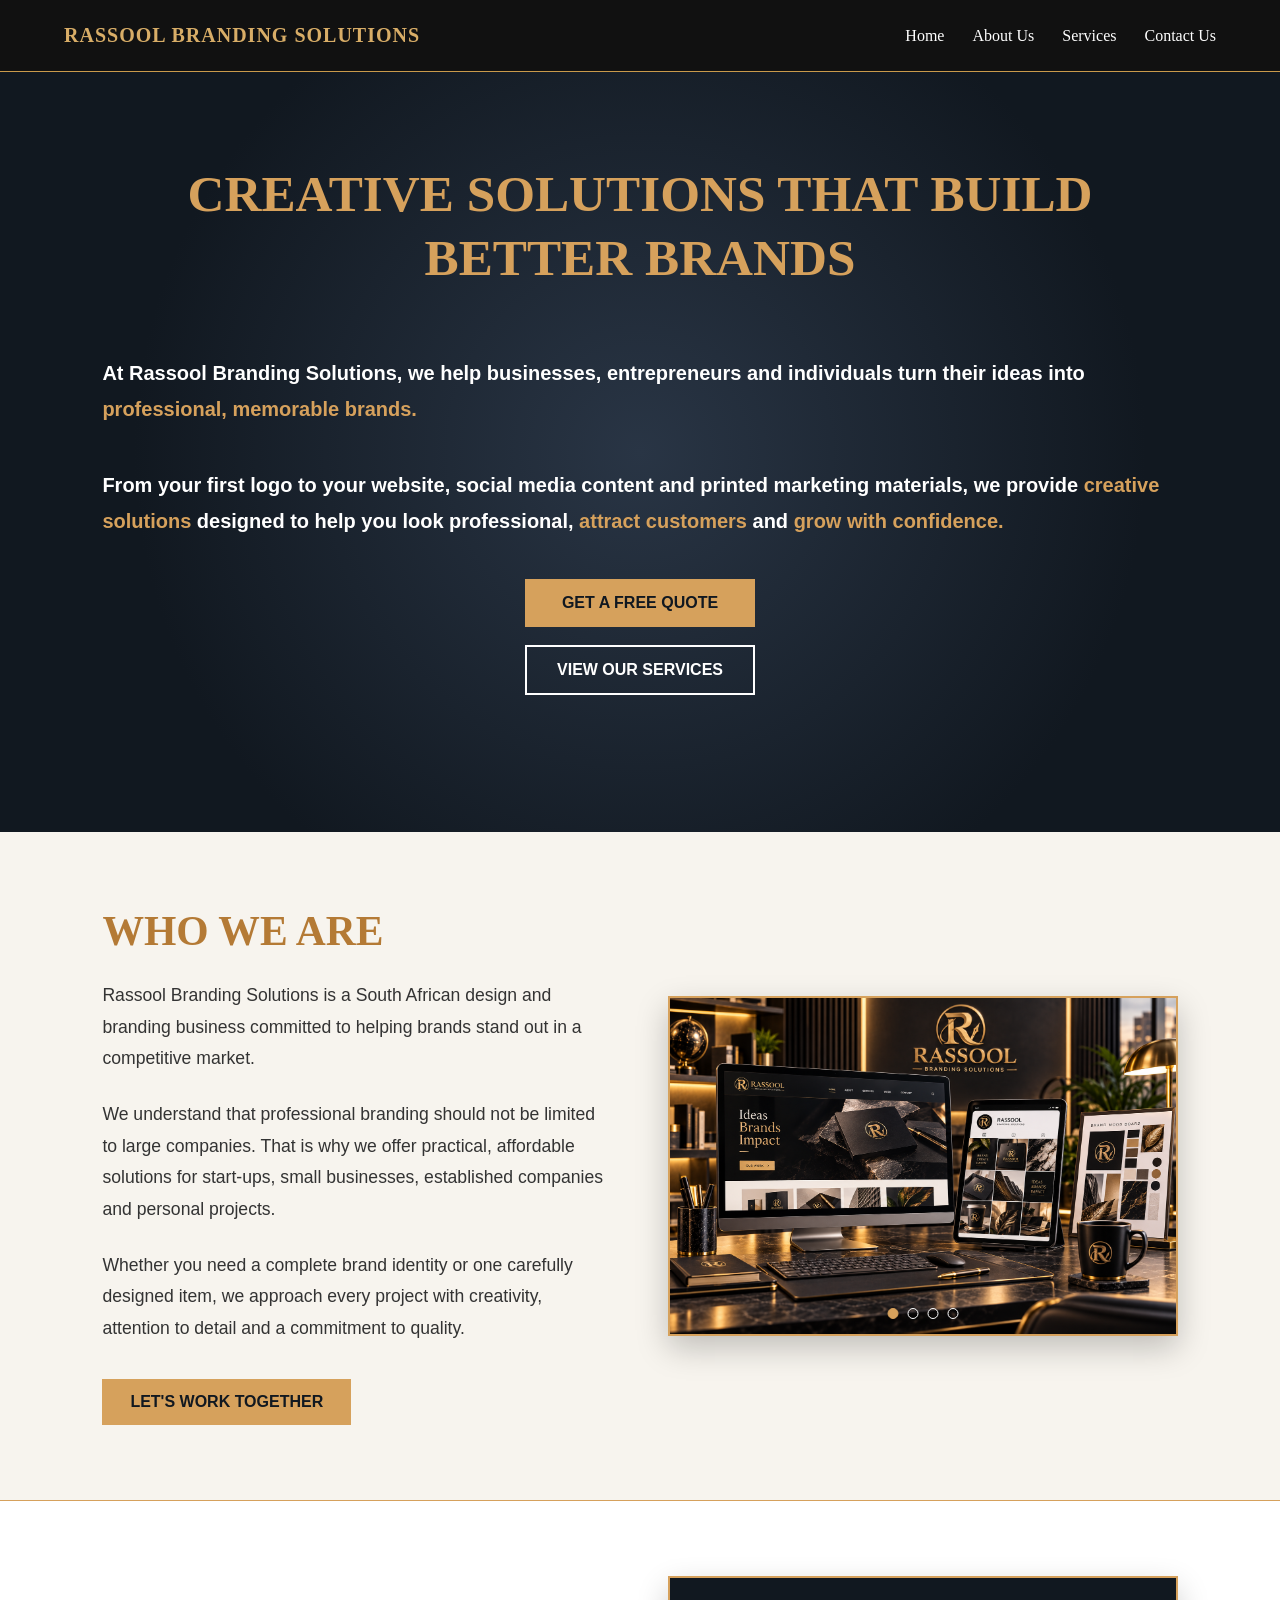
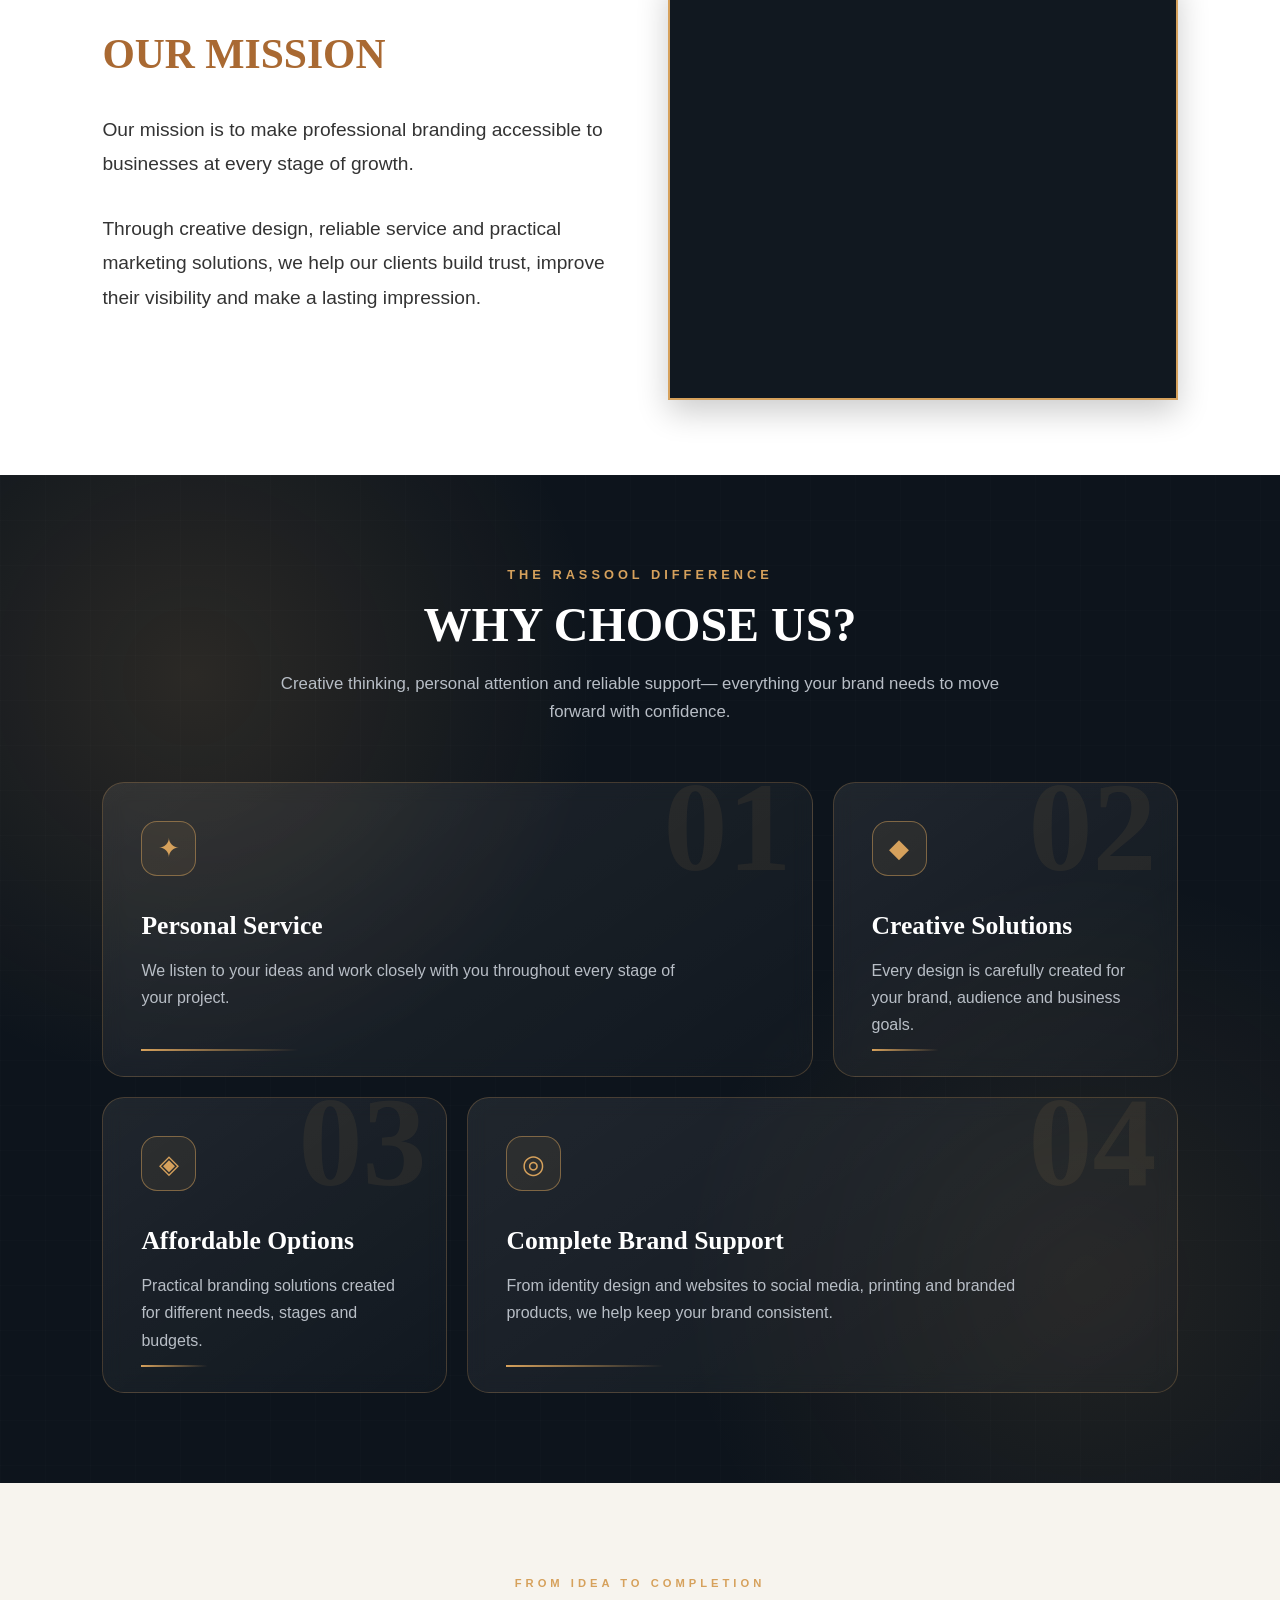
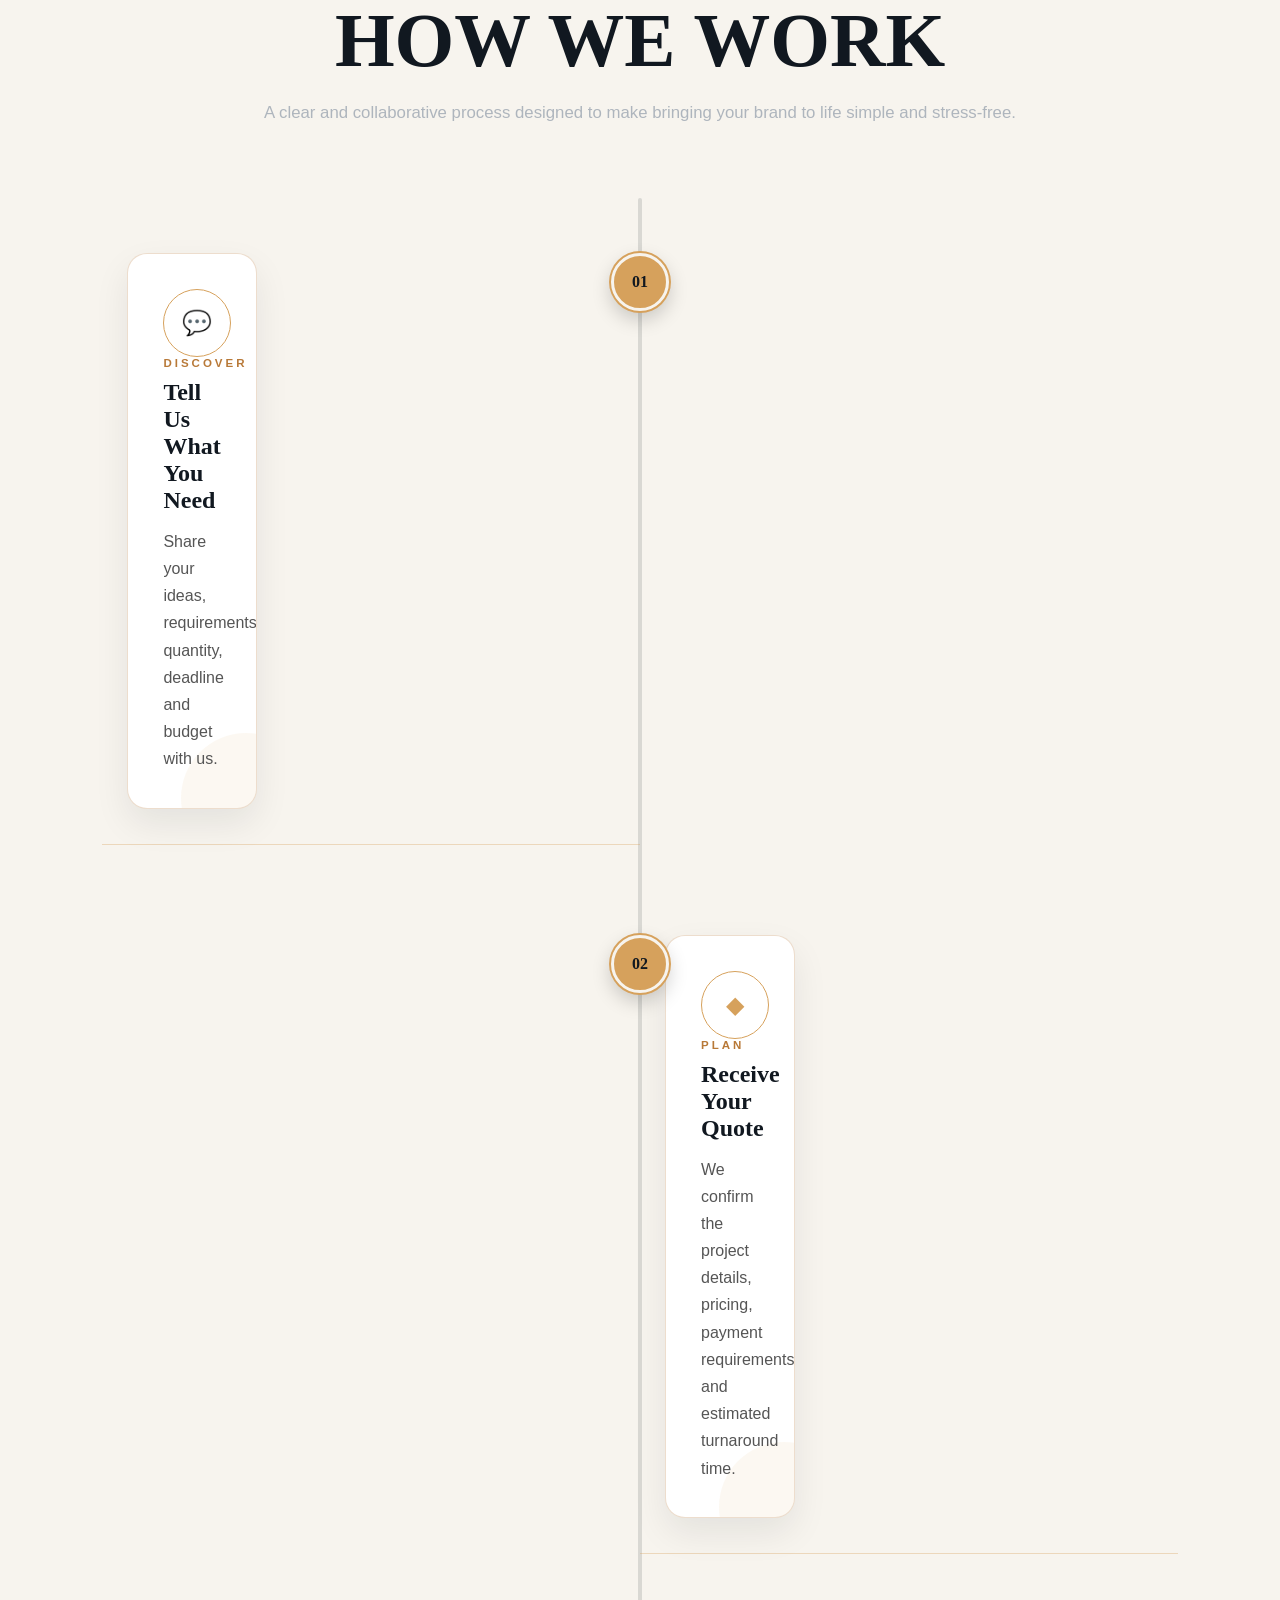
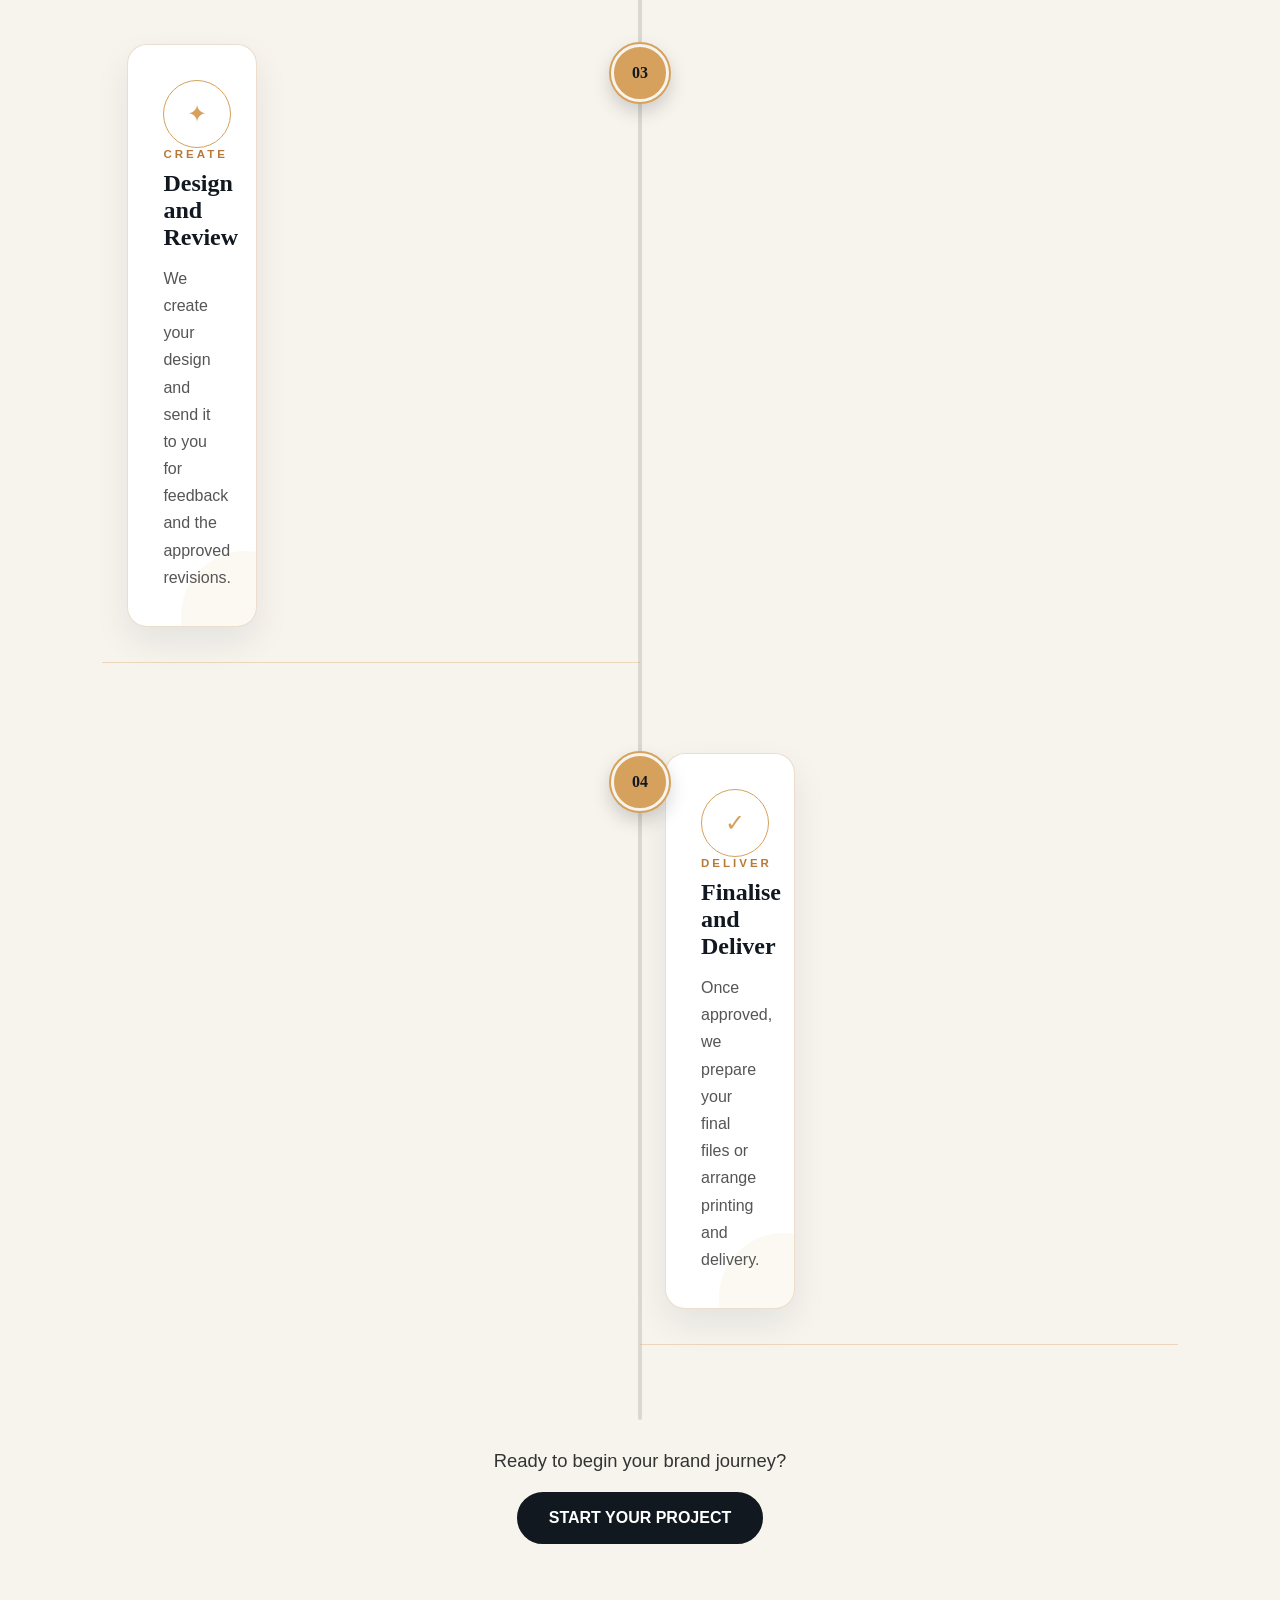
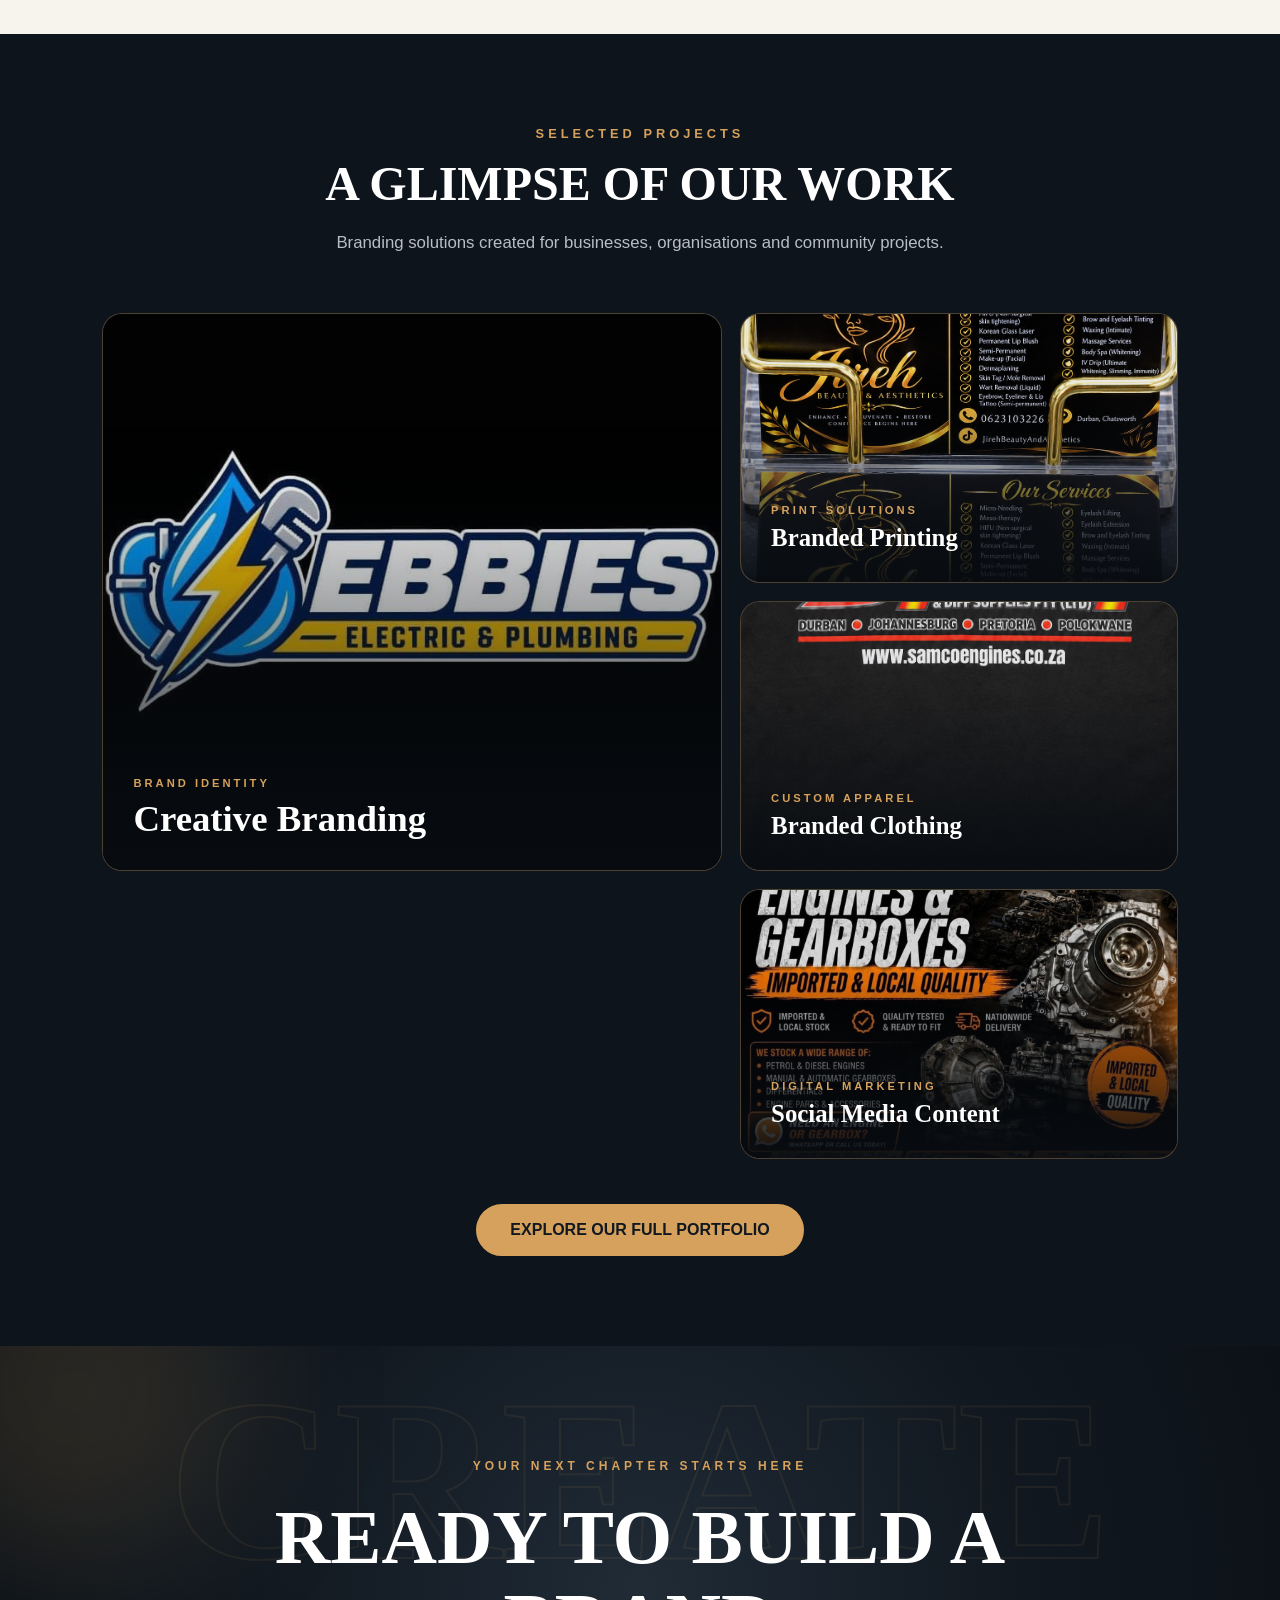
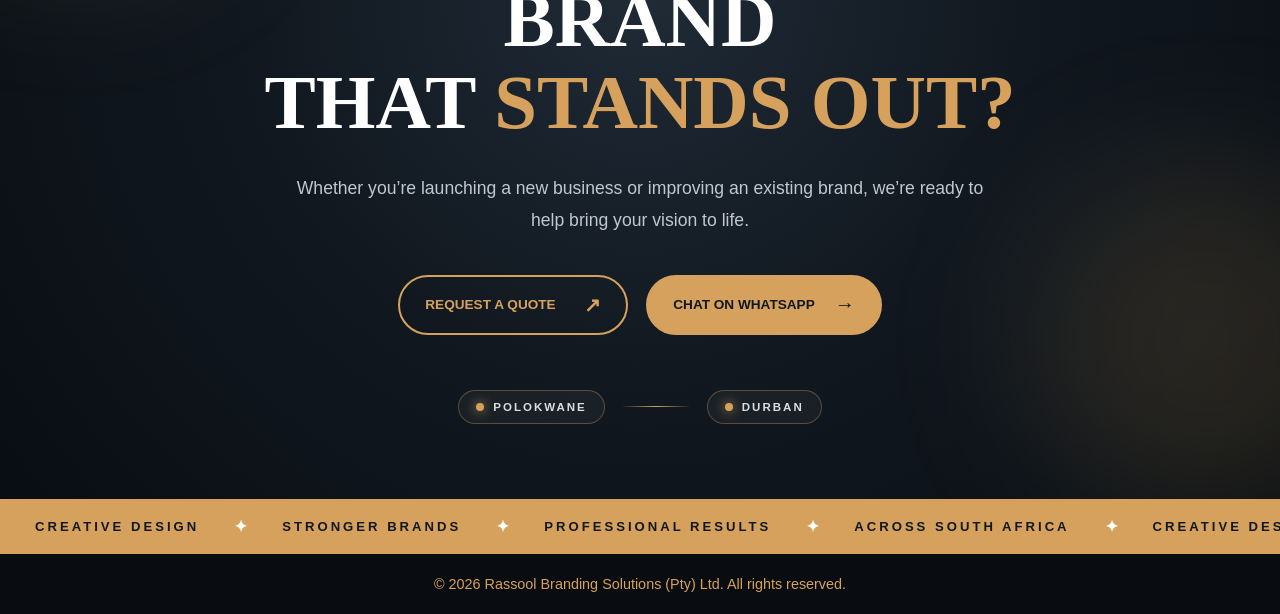
==== about.html @ c112eca4 "upload Rassool website" ====
<!DOCTYPE html>
<html lang="en">

<head>
    <meta charset="UTF-8">

    <meta name="viewport"
          content="width=device-width, initial-scale=1.0">

    <title>About Us | Rassool Branding Solutions</title>

    <link rel="stylesheet" href="style.css">
</head>

<body>

    <header class="top-header">

        <a href="index.html" class="business-name">
            Rassool Branding Solutions
        </a>

        <button
            class="menu-button"
            id="menuButton"
            aria-label="Open navigation menu">
            ☰
        </button>

        <nav class="navigation" id="navigation">
            <a href="index.html">Home</a>
            <a href="about.html">About Us</a>
            <a href="index.html#services">Services</a>
            <a href="index.html#contact">Contact Us</a>
        </nav>

    </header>

    <main>

        <section class="about-hero">

            <h1>
                CREATIVE SOLUTIONS THAT BUILD<br>
                BETTER BRANDS
            </h1>

            <div class="about-content">

                <p>
                    At Rassool Branding Solutions, we help businesses,
                    entrepreneurs and individuals turn their ideas into
                    <span>professional, memorable brands.</span>
                </p>

                <p>
                    From your first logo to your website, social media content
                    and printed marketing materials, we provide
                    <span>creative solutions</span> designed to help you look
                    professional, <span>attract customers</span> and
                    <span>grow with confidence.</span>
                </p>

            </div>

            <div class="about-buttons">

                <a href="https://wa.me/27619167193"
                   class="about-button gold-button"
                   target="_blank">
                    GET A FREE QUOTE
                </a>

                <a href="index.html#services"
                   class="about-button outline-button">
                    VIEW OUR SERVICES
                </a>

            </div>

        </section>
        <section class="who-we-are">

    <div class="who-we-are-text">
        <h2>WHO WE ARE</h2>

        <p>
            Rassool Branding Solutions is a South African design and branding
            business committed to helping brands stand out in a competitive
            market.
        </p>

        <p>
            We understand that professional branding should not be limited to
            large companies. That is why we offer practical, affordable
            solutions for start-ups, small businesses, established companies
            and personal projects.
        </p>

        <p>
            Whether you need a complete brand identity or one carefully
            designed item, we approach every project with creativity,
            attention to detail and a commitment to quality.
        </p>

        <a href="index.html#contact" class="who-we-are-button">
            LET'S WORK TOGETHER
        </a>
    </div>

    <div class="about-slideshow">
        <img src="images/about-slide-1.png"
             class="about-slide active"
             alt="Branding design studio">

        <img src="images/about-slide-2.png"
             class="about-slide"
             alt="Printed branding materials">

        <img src="images/about-slide-3.png"
             class="about-slide"
             alt="Branded apparel">

        <img src="images/about-slide-4.png"
             class="about-slide"
             alt="Digital marketing">

        <div class="about-slide-dots">
            <button class="about-dot active"
                    aria-label="Show slide 1"></button>
            <button class="about-dot"
                    aria-label="Show slide 2"></button>
            <button class="about-dot"
                    aria-label="Show slide 3"></button>
            <button class="about-dot"
                    aria-label="Show slide 4"></button>
        </div>
    </div>

</section>
<section class="our-mission">

    <div class="mission-text">
        <h2>OUR MISSION</h2>

        <p>
            Our mission is to make professional branding accessible to
            businesses at every stage of growth.
        </p>

        <p>
            Through creative design, reliable service and practical marketing
            solutions, we help our clients build trust, improve their
            visibility and make a lasting impression.
        </p>
    </div>

    <div class="mission-video">
        <video autoplay muted loop playsinline preload="metadata">
            <source src="images/rassool-animation.mp4"
                    type="video/mp4">

            Your browser does not support this video.
        </video>
    </div>

</section>
<section class="modern-why-us">

    <div class="why-us-heading">
        <span>THE RASSOOL DIFFERENCE</span>
        <h2>WHY CHOOSE US?</h2>

        <p>
            Creative thinking, personal attention and reliable support—
            everything your brand needs to move forward with confidence.
        </p>
    </div>

    <div class="why-us-bento">

        <article class="why-card why-card-large">
            <span class="why-number">01</span>
            <div class="why-icon">✦</div>

            <h3>Personal Service</h3>

            <p>
                We listen to your ideas and work closely with you throughout
                every stage of your project.
            </p>

            <span class="why-card-line"></span>
        </article>

        <article class="why-card">
            <span class="why-number">02</span>
            <div class="why-icon">◆</div>

            <h3>Creative Solutions</h3>

            <p>
                Every design is carefully created for your brand, audience
                and business goals.
            </p>

            <span class="why-card-line"></span>
        </article>

        <article class="why-card">
            <span class="why-number">03</span>
            <div class="why-icon">◈</div>

            <h3>Affordable Options</h3>

            <p>
                Practical branding solutions created for different needs,
                stages and budgets.
            </p>

            <span class="why-card-line"></span>
        </article>

        <article class="why-card why-card-wide">
            <span class="why-number">04</span>
            <div class="why-icon">◎</div>

            <h3>Complete Brand Support</h3>

            <p>
                From identity design and websites to social media, printing
                and branded products, we help keep your brand consistent.
            </p>

            <span class="why-card-line"></span>
        </article>

    </div>

</section>
<section class="work-process">

    <div class="process-heading">
        <span>FROM IDEA TO COMPLETION</span>
        <h2>HOW WE WORK</h2>

        <p>
            A clear and collaborative process designed to make bringing your
            brand to life simple and stress-free.
        </p>
    </div>

    <div class="process-timeline">

        <div class="process-line">
            <span class="process-line-progress"></span>
        </div>

        <article class="process-step process-left">
            <div class="process-marker">01</div>

            <div class="process-card">
                <span class="process-icon">💬</span>
                <span class="process-label">DISCOVER</span>

                <h3>Tell Us What You Need</h3>

                <p>
                    Share your ideas, requirements, quantity, deadline and
                    budget with us.
                </p>
            </div>
        </article>

        <article class="process-step process-right">
            <div class="process-marker">02</div>

            <div class="process-card">
                <span class="process-icon">◆</span>
                <span class="process-label">PLAN</span>

                <h3>Receive Your Quote</h3>

                <p>
                    We confirm the project details, pricing, payment
                    requirements and estimated turnaround time.
                </p>
            </div>
        </article>

        <article class="process-step process-left">
            <div class="process-marker">03</div>

            <div class="process-card">
                <span class="process-icon">✦</span>
                <span class="process-label">CREATE</span>

                <h3>Design and Review</h3>

                <p>
                    We create your design and send it to you for feedback
                    and the approved revisions.
                </p>
            </div>
        </article>

        <article class="process-step process-right">
            <div class="process-marker">04</div>

            <div class="process-card">
                <span class="process-icon">✓</span>
                <span class="process-label">DELIVER</span>

                <h3>Finalise and Deliver</h3>

                <p>
                    Once approved, we prepare your final files or arrange
                    printing and delivery.
                </p>
            </div>
        </article>

    </div>

    <div class="process-cta">
        <p>Ready to begin your brand journey?</p>

        <a href="index.html#contact">
            START YOUR PROJECT
        </a>
    </div>

</section>
<section class="work-showcase">

    <div class="showcase-heading">
        <span>SELECTED PROJECTS</span>
        <h2>A GLIMPSE OF OUR WORK</h2>

        <p>
            Branding solutions created for businesses, organisations
            and community projects.
        </p>
    </div>

    <div class="showcase-grid">

        <a href="gallery.html#design-branding"
           class="showcase-item showcase-featured">

            <img src="images/design-1.jpg"
                 alt="Logo and branding design project">

            <div class="showcase-overlay">
                <span>BRAND IDENTITY</span>
                <h3>Creative Branding</h3>
                <p>View project →</p>
            </div>
        </a>

        <a href="gallery.html#print-solutions"
           class="showcase-item">

            <img src="images/print-1.png"
                 alt="Printed branding materials">

            <div class="showcase-overlay">
                <span>PRINT SOLUTIONS</span>
                <h3>Branded Printing</h3>
                <p>View project →</p>
            </div>
        </a>

        <a href="gallery.html#apparel"
           class="showcase-item">

            <img src="images/apparel-1.png"
                 alt="Custom branded apparel">

            <div class="showcase-overlay">
                <span>CUSTOM APPAREL</span>
                <h3>Branded Clothing</h3>
                <p>View project →</p>
            </div>
        </a>

        <a href="gallery.html#social-media"
           class="showcase-item">

            <img src="images/samco-post.jpg"
                 alt="Social media promotional design">

            <div class="showcase-overlay">
                <span>DIGITAL MARKETING</span>
                <h3>Social Media Content</h3>
                <p>View project →</p>
            </div>
        </a>

    </div>

    <a href="gallery.html" class="showcase-button">
        EXPLORE OUR FULL PORTFOLIO
    </a>

</section>
<section class="brand-launchpad">

    <div class="launchpad-glow glow-one"></div>
    <div class="launchpad-glow glow-two"></div>

    <div class="launchpad-background-text">
        CREATE
    </div>

    <div class="launchpad-content">

        <span class="launchpad-label">
            YOUR NEXT CHAPTER STARTS HERE
        </span>

        <h2>
            READY TO BUILD A BRAND<br>
            THAT <span>STANDS OUT?</span>
        </h2>

        <p>
            Whether you’re launching a new business or improving an existing
            brand, we’re ready to help bring your vision to life.
        </p>

        <div class="launchpad-buttons">

            <a href="index.html#contact"
               class="launchpad-button launchpad-outline">
                REQUEST A QUOTE
                <span>↗</span>
            </a>

            <a href="https://wa.me/27619167193"
               class="launchpad-button launchpad-gold"
               target="_blank">
                CHAT ON WHATSAPP
                <span>→</span>
            </a>

        </div>

        <div class="launchpad-locations">

            <div class="location-pill">
                <span class="location-dot"></span>
                POLOKWANE
            </div>

            <div class="location-line"></div>

            <div class="location-pill">
                <span class="location-dot"></span>
                DURBAN
            </div>

        </div>

    </div>

    <div class="launchpad-marquee">
        <div class="marquee-track">
            <span>CREATIVE DESIGN</span>
            <b>✦</b>
            <span>STRONGER BRANDS</span>
            <b>✦</b>
            <span>PROFESSIONAL RESULTS</span>
            <b>✦</b>
            <span>ACROSS SOUTH AFRICA</span>
            <b>✦</b>

            <span>CREATIVE DESIGN</span>
            <b>✦</b>
            <span>STRONGER BRANDS</span>
            <b>✦</b>
            <span>PROFESSIONAL RESULTS</span>
            <b>✦</b>
            <span>ACROSS SOUTH AFRICA</span>
            <b>✦</b>
        </div>
    </div>

</section>

    </main>

    <footer class="site-footer">
        <p>
            &copy; 2026 Rassool Branding Solutions (Pty) Ltd.
            All rights reserved.
        </p>
    </footer>

    <script src="script.js"></script>
    <script>
(() => {
    const whoSlides = document.querySelectorAll(".about-slide");
    const whoDots = document.querySelectorAll(".about-dot");

    if (whoSlides.length === 0) return;

    let whoCurrent = 0;

    function changeWhoSlide(index) {
        whoSlides.forEach((slide) => {
            slide.classList.remove("active");
        });

        whoDots.forEach((dot) => {
            dot.classList.remove("active");
        });

        whoSlides[index].classList.add("active");

        if (whoDots[index]) {
            whoDots[index].classList.add("active");
        }

        whoCurrent = index;
    }

    whoDots.forEach((dot, index) => {
        dot.addEventListener("click", () => {
            changeWhoSlide(index);
        });
    });

    window.setInterval(() => {
        const nextWhoSlide =
            (whoCurrent + 1) % whoSlides.length;

        changeWhoSlide(nextWhoSlide);
    }, 3000);
})();
</script>

</body>

</html>
---- style.css ----
/* Remove the browser's default spacing */
* {
    box-sizing: border-box;
    margin: 0;
    padding: 0;
}


/* Main website settings */
html {
    scroll-behavior: smooth;
}

body {
    background: #ffffff;
    color: #333333;
    font-family: Arial, Helvetica, sans-serif;
}


/* Top black navigation */
.top-header {
    width: 100%;
    min-height: 72px;
    padding: 14px 5%;

    display: flex;
    align-items: center;
    justify-content: space-between;

    background: #111111;
    border-bottom: 1px solid #c99a4b;

    position: relative;
    z-index: 10;
}


/* Business name on the left */
.business-name {
    color: #d8ad67;
    font-family: Georgia, "Times New Roman", serif;
    font-size: 1.25rem;
    font-weight: bold;
    letter-spacing: 1px;
    text-decoration: none;
    text-transform: uppercase;
}


/* Navigation links */
.navigation {
    display: flex;
    align-items: center;
    gap: 28px;
}

.navigation a {
    color: #ffffff;
    font-family: Georgia, "Times New Roman", serif;
    font-size: 1rem;
    text-decoration: none;
    transition: color 0.3s ease;
}

.navigation a:hover {
    color: #d8ad67;
}


/* Mobile menu button */
.menu-button {
    display: none;

    background: transparent;
    border: 1px solid #d8ad67;
    border-radius: 4px;

    color: #d8ad67;
    cursor: pointer;
    font-size: 1.4rem;

    padding: 5px 10px;
}


/* Animated header area */
.animated-header {
    width: 100%;
    background: #090909;
    overflow: hidden;
}

.header-video {
    width: 100%;
    height: auto;
    display: block;
    object-fit: cover;
}

/* Introduction section */
.introduction {
    max-width: 1250px;
    margin: 0 auto;
    padding: 65px 40px;
    background: #ffffff;
    text-align: center;
}

.introduction h1 {
    margin-bottom: 20px;
    color: #4b4b55;
    font-family: Georgia, "Times New Roman", serif;
    font-size: 2.6rem;
}

.introduction h2 {
    margin-bottom: 38px;
    color: #555555;
    font-size: 1.35rem;
    font-weight: 600;
}

.introduction p {
    max-width: 1100px;
    margin: 0 auto 22px;
    color: #4a4a4a;
    font-size: 1.1rem;
    line-height: 1.7;
    text-align: left;
}

.intro-buttons {
    display: flex;
    justify-content: space-between;
    gap: 30px;
    margin-top: 38px;
}

.button {
    width: 46%;
    padding: 14px 25px;
    border-radius: 2px;
    font-family: Georgia, "Times New Roman", serif;
    font-weight: bold;
    text-decoration: none;
    transition: 0.3s ease;
}

.gold-button {
    border: 1px solid #d8ad67;
    background: #d8ad67;
    color: #111111;
}

.outline-button {
    border: 1px solid #777777;
    background: transparent;
    color: #333333;
}

.button:hover {
    transform: translateY(-2px);
    opacity: 0.85;
}
/* Phone and tablet layout */
/* Services category section */
.services-section {
    padding: 65px 5%;
    background: #111111;
    text-align: center;
}

.services-section h2 {
    margin-bottom: 12px;
    color: #d8ad67;
    font-family: Georgia, "Times New Roman", serif;
    font-size: 2.3rem;
}

.services-section > p {
    margin-bottom: 35px;
    color: #dddddd;
    font-size: 1.05rem;
}

.services-grid {
    max-width: 1250px;
    margin: 0 auto;
    display: grid;
    grid-template-columns: repeat(auto-fit, minmax(230px, 1fr));
    gap: 22px;
}

.service-card {
    display: block;
    overflow: hidden;
    border: 1px solid #735b34;
    border-radius: 6px;
    background: #090909;
    box-shadow: 0 6px 18px rgba(0, 0, 0, 0.3);
    transition: transform 0.3s ease, border-color 0.3s ease;
}

.service-card img {
    width: 100%;
    height: auto;
    display: block;
}

.service-card:hover {
    transform: translateY(-6px);
    border-color: #d8ad67;
}
@media (max-width: 768px) {

    .top-header {
        min-height: 64px;
        padding: 12px 20px;
    }

    .business-name {
        max-width: 230px;
        font-size: 0.95rem;
    }

    .menu-button {
        display: block;
    }

    .navigation {
        display: none;

        width: 100%;
        padding: 18px 20px;

        flex-direction: column;
        align-items: flex-start;
        gap: 18px;

        background: #111111;
        border-top: 1px solid #c99a4b;

        position: absolute;
        top: 100%;
        left: 0;
    }

    .navigation.navigation-open {
        display: flex;
    }

    .header-video {
        min-height: 220px;
        object-fit: cover;
    }
}/* SERVICES CAROUSEL */

.services-carousel {
    width: 100%;
    max-width: 1250px;
    margin: 0 auto;
    display: flex;
    align-items: center;
    gap: 15px;
}

.carousel-window {
    width: 100%;
    overflow: hidden;
}

.carousel-track {
    display: flex;
    gap: 22px;
    transition: transform 0.45s ease;
}

.carousel-track .service-card {
    flex: 0 0 calc((100% - 44px) / 3);
    display: block;
}

.carousel-track .service-card img {
    width: 100%;
    height: auto;
    display: block;
}

.carousel-button {
    width: 48px;
    height: 48px;
    flex-shrink: 0;
    border: 1px solid #c99a4b;
    border-radius: 50%;
    background: #111111;
    color: #c99a4b;
    font-size: 25px;
    cursor: pointer;
    transition: 0.3s;
}

.carousel-button:hover {
    background: #c99a4b;
    color: #111111;
}

/* Carousel on phones */
@media (max-width: 768px) {
    .services-carousel {
        gap: 8px;
    }

    .carousel-track {
        gap: 12px;
    }

    .carousel-track .service-card {
        flex: 0 0 100%;
    }

    .carousel-button {
        width: 38px;
        height: 38px;
        font-size: 19px;
    }
}
/* GALLERY PAGE */

html {
    scroll-behavior: smooth;
}

.gallery-page {
    background: #f8f6f1;
    min-height: 100vh;
}

.gallery-introduction {
    padding: 80px 5%;
    text-align: center;
    background: #111111;
    color: white;
}

.gallery-introduction h1 {
    margin-bottom: 15px;
    color: #c99a4b;
    font-family: Georgia, serif;
    font-size: 3rem;
}

.gallery-introduction p {
    max-width: 750px;
    margin: 0 auto;
    font-size: 1.1rem;
    line-height: 1.7;
}

.gallery-category {
    max-width: 1250px;
    margin: 0 auto;
    padding: 70px 5%;
    scroll-margin-top: 90px;
}

.gallery-category h2 {
    margin-bottom: 30px;
    padding-bottom: 12px;
    border-bottom: 2px solid #c99a4b;
    color: #333333;
    font-family: Georgia, serif;
    font-size: 2rem;
}

.gallery-grid {
    display: grid;
    grid-template-columns: repeat(3, 1fr);
    gap: 22px;
}

.gallery-placeholder {
    min-height: 240px;
    padding: 30px;
    border: 1px solid #c99a4b;
    background: #111111;
    color: #e6c27a;

    display: flex;
    align-items: center;
    justify-content: center;

    text-align: center;
    line-height: 1.6;
}

/* Gallery layout on tablets */
@media (max-width: 900px) {
    .gallery-grid {
        grid-template-columns: repeat(2, 1fr);
    }
}

/* Gallery layout on phones */
@media (max-width: 600px) {
    .gallery-introduction {
        padding: 55px 20px;
    }

    .gallery-introduction h1 {
        font-size: 2.2rem;
    }

    .gallery-category {
        padding: 50px 20px;
    }

    .gallery-category h2 {
        font-size: 1.6rem;
    }

    .gallery-grid {
        grid-template-columns: 1fr;
    }
}
/* GALLERY PROJECT PICTURES */

.gallery-grid {
    grid-template-columns:
        repeat(auto-fit, minmax(240px, 1fr));
}

.gallery-item {
    height: 320px;
    padding: 10px;
    overflow: hidden;

    display: flex;
    align-items: center;
    justify-content: center;

    background: #111111;
    border: 1px solid #c99a4b;
    border-radius: 4px;

    transition: transform 0.3s ease,
                box-shadow 0.3s ease;
}

.gallery-item img {
    width: 100%;
    height: 100%;
    display: block;
    object-fit: contain;
}

.gallery-item:hover {
    transform: translateY(-6px);

    box-shadow:
        0 10px 25px rgba(201, 154, 75, 0.35);
}

/* Gallery pictures on phones */
@media (max-width: 600px) {
    .gallery-item {
        height: 280px;
    }
} 
.social-media-grid video {
    width: 100%;
    height: 100%;
    display: block;
    object-fit: cover;
}
.why-choose-us {
    padding: 70px 8%;
    background: #f7f4ee;
}

.why-choose-us h2 {
    margin-bottom: 35px;
    color: #222222;
    font-family: Georgia, serif;
    font-size: 2.5rem;
    text-align: center;
}

.benefits-list {
    max-width: 900px;
    margin: 0 auto;
}

.benefits-list p {
    margin-bottom: 22px;
    color: #3f3f3f;
    font-size: 1.2rem;
    font-weight: 600;
}
.recent-work {
    padding: 70px 8%;
    background: #ffffff;
    text-align: center;
}

.recent-work h2 {
    margin-bottom: 40px;
    color: #222222;
    font-family: Georgia, serif;
    font-size: 2.5rem;
}

.recent-work-grid {
    max-width: 1100px;
    margin: 0 auto;
    display: grid;
    grid-template-columns: repeat(3, 1fr);
    gap: 25px;
}

.recent-work-card {
    color: #333333;
    text-decoration: none;
    transition: transform 0.3s ease;
}

.recent-work-card img {
    width: 100%;
    height: 260px;
    display: block;
    object-fit: cover;
    border: 1px solid #c99a4b;
}

.recent-work-card h3 {
    margin-top: 15px;
    font-size: 1rem;
}

.recent-work-card:hover {
    transform: translateY(-6px);
}

@media (max-width: 768px) {
    .recent-work-grid {
        grid-template-columns: 1fr;
    }
}
.brand-contact {
    padding: 75px 8%;
    background: #111820;
    color: #ffffff;
    text-align: center;
}

.brand-contact h2 {
    margin-bottom: 25px;
    color: #d6a15c;
    font-family: Georgia, serif;
    font-size: 2.6rem;
}

.brand-contact > p {
    max-width: 800px;
    margin: 0 auto 35px;
    font-size: 1.2rem;
    line-height: 1.7;
}

.contact-details {
    display: flex;
    flex-direction: column;
    gap: 14px;
}

.contact-details a {
    color: #ffffff;
    font-size: 1.05rem;
    font-weight: 600;
    text-decoration: none;
}

.contact-details a:hover {
    color: #d6a15c;
}

.contact-buttons {
    max-width: 750px;
    margin: 40px auto 0;
    display: flex;
    justify-content: center;
    gap: 25px;
}

.contact-button {
    padding: 15px 25px;
    border: 1px solid #d6a15c;
    background: #d6a15c;
    color: #111820;
    font-weight: 700;
    text-decoration: none;
    transition: 0.3s ease;
}

.contact-button:hover {
    background: transparent;
    color: #d6a15c;
}

@media (max-width: 650px) {
    .brand-contact h2 {
        font-size: 2rem;
    }

    .contact-buttons {
        flex-direction: column;
    }
}
.site-footer {
    padding: 22px 8%;
    background: #090d12;
    color: #d6a15c;
    text-align: center;
}

.site-footer p {
    margin: 0;
    font-size: 0.9rem;
}
.about-hero {
    min-height: calc(100vh - 140px);
    padding: 90px 8%;
    background:
        radial-gradient(circle at center, #293545 0%, #111820 68%);
    color: #ffffff;
}

.about-hero h1 {
    max-width: 1000px;
    margin: 0 auto 65px;
    color: #d6a15c;
    font-family: Georgia, serif;
    font-size: 3.2rem;
    line-height: 1.25;
    text-align: center;
}

.about-content {
    max-width: 1100px;
    margin: 0 auto;
}

.about-content p {
    margin-bottom: 40px;
    color: #ffffff;
    font-size: 1.25rem;
    font-weight: 600;
    line-height: 1.8;
    text-align: left;
}

.about-content span {
    color: #d6a15c;
}

.about-buttons {
    display: flex;
    flex-direction: column;
    align-items: center;
    gap: 18px;
    margin-top: 40px;
}

.about-button {
    min-width: 230px;
    padding: 14px 24px;
    font-weight: 700;
    text-align: center;
    text-decoration: none;
    transition: 0.3s ease;
}

.about-button.gold-button {
    border: 1px solid #d6a15c;
    background: #d6a15c;
    color: #111820;
}

.about-button.outline-button {
    border: 2px solid #ffffff;
    background: transparent;
    color: #ffffff;
}

.about-button:hover {
    transform: translateY(-3px);
}

@media (max-width: 650px) {
    .about-hero {
        padding: 60px 7%;
    }

    .about-hero h1 {
        margin-bottom: 45px;
        font-size: 2rem;
    }

    .about-content p {
        font-size: 1.05rem;
        line-height: 1.7;
    }

    .about-button {
        width: 100%;
        max-width: 300px;
    }
}
/* WHO WE ARE SECTION */
.who-we-are {
    padding: 75px 8%;
    background: #f7f4ee;
    display: grid;
    grid-template-columns: 1fr 1fr;
    align-items: center;
    gap: 55px;
}

.who-we-are-text h2 {
    margin-bottom: 25px;
    color: #b47a35;
    font-family: Georgia, serif;
    font-size: 2.6rem;
}

.who-we-are-text p {
    margin-bottom: 24px;
    color: #333333;
    font-size: 1.1rem;
    line-height: 1.8;
}

.who-we-are-button {
    display: inline-block;
    margin-top: 10px;
    padding: 14px 28px;
    background: #d6a15c;
    color: #111820;
    font-weight: bold;
    text-decoration: none;
}

/* ABOUT SLIDESHOW */
.about-slideshow {
    position: relative;
    width: 100%;
    aspect-ratio: 3 / 2;
    overflow: hidden;
    background: #111820;
    border: 2px solid #d6a15c;
    box-shadow: 0 12px 30px rgba(0, 0, 0, 0.22);
}

.about-slide {
    position: absolute;
    inset: 0;
    width: 100%;
    height: 100%;
    object-fit: cover;
    opacity: 0;
    transition: opacity 1s ease;
}

.about-slide.active {
    opacity: 1;
}

.about-slide-dots {
    position: absolute;
    bottom: 15px;
    left: 50%;
    z-index: 2;
    display: flex;
    gap: 9px;
    transform: translateX(-50%);
}

.about-dot {
    width: 11px;
    height: 11px;
    padding: 0;
    border: 1px solid white;
    border-radius: 50%;
    background: transparent;
    cursor: pointer;
}

.about-dot.active {
    border-color: #d6a15c;
    background: #d6a15c;
}

@media (max-width: 800px) {
    .who-we-are {
        grid-template-columns: 1fr;
        padding: 55px 7%;
    }

    .who-we-are-text h2 {
        font-size: 2.1rem;
    }
}
/* OUR MISSION SECTION */
.our-mission {
    padding: 75px 8%;
    background: #ffffff;
    display: grid;
    grid-template-columns: 1fr 1fr;
    align-items: center;
    gap: 55px;
    border-top: 1px solid #d6a15c;
}

.mission-text h2 {
    margin-bottom: 35px;
    color: #a96932;
    font-family: Georgia, serif;
    font-size: 2.6rem;
}

.mission-text p {
    margin-bottom: 30px;
    color: #333333;
    font-size: 1.2rem;
    line-height: 1.8;
}

.mission-video {
    width: 100%;
    overflow: hidden;
    border: 2px solid #d6a15c;
    background: #111820;
    box-shadow: 0 12px 30px rgba(0, 0, 0, 0.2);
}

.mission-video video {
    display: block;
    width: 100%;
    height: 420px;
    object-fit: cover;
}

/* Mission section on mobile */
@media (max-width: 800px) {
    .our-mission {
        grid-template-columns: 1fr;
        padding: 55px 7%;
    }

    .mission-text h2 {
        font-size: 2.1rem;
    }

    .mission-text p {
        font-size: 1.05rem;
    }

    .mission-video video {
        height: auto;
        aspect-ratio: 16 / 9;
    }
}
/* MODERN WHY CHOOSE US */
.modern-why-us {
    position: relative;
    padding: 90px 8%;
    overflow: hidden;
    background:
        radial-gradient(circle at 15% 20%,
            rgba(214, 161, 92, 0.15),
            transparent 30%),
        radial-gradient(circle at 85% 80%,
            rgba(214, 161, 92, 0.10),
            transparent 30%),
        #0d141c;
}

/* Decorative background grid */
.modern-why-us::before {
    position: absolute;
    inset: 0;
    content: "";
    opacity: 0.15;
    background-image:
        linear-gradient(rgba(255, 255, 255, 0.08) 1px,
            transparent 1px),
        linear-gradient(90deg,
            rgba(255, 255, 255, 0.08) 1px,
            transparent 1px);
    background-size: 45px 45px;
    pointer-events: none;
}

.why-us-heading {
    position: relative;
    z-index: 1;
    max-width: 720px;
    margin: 0 auto 55px;
    text-align: center;
}

.why-us-heading span {
    color: #d6a15c;
    font-size: 0.8rem;
    font-weight: bold;
    letter-spacing: 4px;
}

.why-us-heading h2 {
    margin: 14px 0 18px;
    color: #ffffff;
    font-family: Georgia, serif;
    font-size: 3rem;
}

.why-us-heading p {
    color: #b8bec6;
    font-size: 1.05rem;
    line-height: 1.7;
}

/* Bento grid */
.why-us-bento {
    position: relative;
    z-index: 1;
    display: grid;
    grid-template-columns: repeat(6, 1fr);
    gap: 20px;
    max-width: 1200px;
    margin: auto;
}

.why-card {
    position: relative;
    grid-column: span 2;
    min-height: 280px;
    padding: 38px;
    overflow: hidden;
    border: 1px solid rgba(214, 161, 92, 0.25);
    border-radius: 22px;
    background:
        linear-gradient(145deg,
            rgba(255, 255, 255, 0.08),
            rgba(255, 255, 255, 0.02));
    backdrop-filter: blur(10px);
    transition:
        transform 0.4s ease,
        border-color 0.4s ease,
        box-shadow 0.4s ease;
}

.why-card-large,
.why-card-wide {
    grid-column: span 4;
}

.why-card:hover {
    transform: translateY(-10px);
    border-color: #d6a15c;
    box-shadow:
        0 20px 45px rgba(0, 0, 0, 0.35),
        0 0 30px rgba(214, 161, 92, 0.16);
}

.why-number {
    position: absolute;
    top: -20px;
    right: 20px;
    color: rgba(214, 161, 92, 0.08);
    font-family: Georgia, serif;
    font-size: 8rem;
    font-weight: bold;
    line-height: 1;
    transition: 0.4s ease;
}

.why-card:hover .why-number {
    color: rgba(214, 161, 92, 0.16);
    transform: scale(1.08);
}

.why-icon {
    display: grid;
    width: 55px;
    height: 55px;
    margin-bottom: 35px;
    place-items: center;
    border: 1px solid rgba(214, 161, 92, 0.5);
    border-radius: 16px;
    color: #d6a15c;
    background: rgba(214, 161, 92, 0.08);
    font-size: 1.6rem;
    transition: 0.4s ease;
}

.why-card:hover .why-icon {
    color: #111820;
    background: #d6a15c;
    transform: rotate(8deg);
}

.why-card h3 {
    position: relative;
    margin-bottom: 16px;
    color: #ffffff;
    font-family: Georgia, serif;
    font-size: 1.6rem;
}

.why-card p {
    position: relative;
    max-width: 560px;
    color: #b8bec6;
    font-size: 1rem;
    line-height: 1.7;
}

.why-card-line {
    position: absolute;
    right: 38px;
    bottom: 25px;
    left: 38px;
    height: 2px;
    background: linear-gradient(
        90deg,
        #d6a15c,
        transparent
    );
    transform: scaleX(0.25);
    transform-origin: left;
    transition: transform 0.5s ease;
}

.why-card:hover .why-card-line {
    transform: scaleX(1);
}

/* Tablet */
@media (max-width: 900px) {
    .why-card,
    .why-card-large,
    .why-card-wide {
        grid-column: span 3;
    }
}

/* Mobile */
@media (max-width: 650px) {
    .modern-why-us {
        padding: 65px 7%;
    }

    .why-us-heading h2 {
        font-size: 2.2rem;
    }

    .why-card,
    .why-card-large,
    .why-card-wide {
        grid-column: 1 / -1;
        min-height: 250px;
        padding: 30px;
    }

    .why-number {
        font-size: 6rem;
    }
} 
/* HOW WE WORK – BRAND JOURNEY */
.work-process {
    position: relative;
    padding: 90px 8%;
    overflow: hidden;
    background: #f7f4ee;
}

.process-heading {
    max-width: 720px;
    margin: 0 auto 70px;
    text-align: center;
}

.process-heading span {
    color: #b87938;
    font-size: 0.8rem;
    font-weight: bold;
    letter-spacing: 4px;
}

.process-heading h2 {
    margin: 14px 0 18px;
    color: #111820;
    font-family: Georgia, serif;
    font-size: 3rem;
}

.process-heading p {
    color: #555555;
    font-size: 1.05rem;
    line-height: 1.7;
}

/* Timeline container */
.process-timeline {
    position: relative;
    max-width: 1100px;
    margin: auto;
    padding: 20px 0;
}

/* Centre line */
.process-line {
    position: absolute;
    top: 0;
    bottom: 0;
    left: 50%;
    width: 4px;
    overflow: hidden;
    border-radius: 10px;
    background: rgba(17, 24, 32, 0.13);
    transform: translateX(-50%);
}

.process-line-progress {
    position: absolute;
    top: 0;
    left: 0;
    width: 100%;
    height: 0;
    border-radius: 10px;
    background: linear-gradient(
        to bottom,
        #f2c477,
        #b87938
    );
    box-shadow: 0 0 18px rgba(214, 161, 92, 0.75);
    transition: height 0.2s linear;
}

/* Timeline steps */
.process-step {
    position: relative;
    display: flex;
    width: 50%;
    margin-bottom: 55px;
}

.process-left {
    justify-content: flex-end;
    padding-right: 65px;
}

.process-right {
    margin-left: 50%;
    padding-left: 65px;
}

/* Number marker */
.process-marker {
    position: absolute;
    top: 35px;
    z-index: 3;
    display: grid;
    width: 58px;
    height: 58px;
    place-items: center;
    border: 3px solid #f7f4ee;
    border-radius: 50%;
    color: #111820;
    background: #d6a15c;
    box-shadow:
        0 0 0 2px #d6a15c,
        0 8px 20px rgba(0, 0, 0, 0.2);
    font-family: Georgia, serif;
    font-weight: bold;
}

.process-left .process-marker {
    right: -29px;
}

.process-right .process-marker {
    left: -29px;
}

/* Process cards */
.process-card {
    position: relative;
    width: 100%;
    max-width: 440px;
    padding: 35px;
    overflow: hidden;
    border: 1px solid rgba(184, 121, 56, 0.25);
    border-radius: 20px;
    background: #ffffff;
    box-shadow: 0 15px 35px rgba(17, 24, 32, 0.08);
    transition:
        transform 0.4s ease,
        box-shadow 0.4s ease,
        border-color 0.4s ease;
}

.process-card::after {
    position: absolute;
    right: -55px;
    bottom: -55px;
    width: 130px;
    height: 130px;
    content: "";
    border-radius: 50%;
    background: rgba(214, 161, 92, 0.08);
    transition: transform 0.5s ease;
}

.process-card:hover {
    border-color: #d6a15c;
    box-shadow: 0 22px 45px rgba(17, 24, 32, 0.16);
    transform: translateY(-8px);
}

.process-card:hover::after {
    transform: scale(1.8);
}

.process-icon {
    display: grid;
    width: 50px;
    height: 50px;
    margin-bottom: 20px;
    place-items: center;
    border-radius: 15px;
    color: #d6a15c;
    background: #111820;
    font-size: 1.35rem;
}

.process-label {
    display: block;
    margin-bottom: 10px;
    color: #b87938;
    font-size: 0.72rem;
    font-weight: bold;
    letter-spacing: 3px;
}

.process-card h3 {
    margin-bottom: 14px;
    color: #111820;
    font-family: Georgia, serif;
    font-size: 1.5rem;
}

.process-card p {
    position: relative;
    z-index: 1;
    color: #555555;
    line-height: 1.7;
}

/* Final call to action */
.process-cta {
    margin-top: 30px;
    text-align: center;
}

.process-cta p {
    margin-bottom: 20px;
    color: #333333;
    font-size: 1.15rem;
}

.process-cta a {
    display: inline-block;
    padding: 15px 30px;
    border: 2px solid #111820;
    border-radius: 50px;
    color: #ffffff;
    background: #111820;
    font-weight: bold;
    text-decoration: none;
    transition: 0.35s ease;
}

.process-cta a:hover {
    border-color: #d6a15c;
    color: #111820;
    background: #d6a15c;
    transform: translateY(-4px);
}

/* Mobile timeline */
@media (max-width: 750px) {
    .work-process {
        padding: 65px 7%;
    }

    .process-heading h2 {
        font-size: 2.2rem;
    }

    .process-line {
        left: 27px;
    }

    .process-step,
    .process-right {
        width: 100%;
        margin-left: 0;
        padding-right: 0;
        padding-left: 75px;
    }

    .process-left {
        justify-content: flex-start;
    }

    .process-left .process-marker,
    .process-right .process-marker {
        right: auto;
        left: -2px;
    }

    .process-card {
        max-width: none;
        padding: 28px;
    }
}
/* CREATIVE WORK SHOWCASE */
.work-showcase {
    padding: 90px 8%;
    background: #0d141c;
    text-align: center;
}

.showcase-heading {
    max-width: 750px;
    margin: 0 auto 55px;
}

.showcase-heading span {
    color: #d6a15c;
    font-size: 0.8rem;
    font-weight: bold;
    letter-spacing: 4px;
}

.showcase-heading h2 {
    margin: 14px 0 18px;
    color: #ffffff;
    font-family: Georgia, serif;
    font-size: 3rem;
}

.showcase-heading p {
    color: #b8bec6;
    font-size: 1.05rem;
    line-height: 1.7;
}

/* Editorial portfolio grid */
.showcase-grid {
    display: grid;
    grid-template-columns: repeat(12, 1fr);
    grid-auto-rows: 270px;
    gap: 18px;
    max-width: 1200px;
    margin: auto;
}

.showcase-item {
    position: relative;
    grid-column: span 5;
    overflow: hidden;
    border: 1px solid rgba(214, 161, 92, 0.3);
    border-radius: 20px;
    background: #111820;
    text-align: left;
    text-decoration: none;
}

.showcase-featured {
    grid-column: span 7;
    grid-row: span 2;
}

.showcase-item:last-child {
    grid-column: 8 / 13;
}

.showcase-item img {
    width: 100%;
    height: 100%;
    object-fit: cover;
    transition:
        transform 0.7s ease,
        filter 0.7s ease;
}

.showcase-item:hover img {
    filter: brightness(0.55);
    transform: scale(1.09);
}

/* Project information overlay */
.showcase-overlay {
    position: absolute;
    inset: 0;
    display: flex;
    padding: 30px;
    flex-direction: column;
    justify-content: flex-end;
    background: linear-gradient(
        to top,
        rgba(8, 12, 17, 0.95),
        rgba(8, 12, 17, 0.08) 70%
    );
    transition: background 0.5s ease;
}

.showcase-overlay span {
    margin-bottom: 8px;
    color: #d6a15c;
    font-size: 0.7rem;
    font-weight: bold;
    letter-spacing: 3px;
}

.showcase-overlay h3 {
    color: #ffffff;
    font-family: Georgia, serif;
    font-size: 1.55rem;
}

.showcase-featured .showcase-overlay h3 {
    font-size: 2.3rem;
}

.showcase-overlay p {
    max-height: 0;
    margin-top: 0;
    overflow: hidden;
    color: #ffffff;
    font-size: 0.9rem;
    opacity: 0;
    transform: translateY(15px);
    transition: 0.45s ease;
}

.showcase-item:hover .showcase-overlay p {
    max-height: 40px;
    margin-top: 12px;
    opacity: 1;
    transform: translateY(0);
}

/* Animated gold corner */
.showcase-item::before {
    position: absolute;
    top: 18px;
    right: 18px;
    z-index: 2;
    width: 35px;
    height: 35px;
    content: "";
    border-top: 2px solid #d6a15c;
    border-right: 2px solid #d6a15c;
    opacity: 0;
    transform: translate(10px, -10px);
    transition: 0.4s ease;
}

.showcase-item:hover::before {
    opacity: 1;
    transform: translate(0, 0);
}

/* Portfolio button */
.showcase-button {
    display: inline-block;
    margin-top: 45px;
    padding: 15px 32px;
    border: 2px solid #d6a15c;
    border-radius: 50px;
    color: #111820;
    background: #d6a15c;
    font-weight: bold;
    text-decoration: none;
    transition: 0.35s ease;
}

.showcase-button:hover {
    color: #d6a15c;
    background: transparent;
    transform: translateY(-4px);
    box-shadow: 0 10px 30px rgba(214, 161, 92, 0.2);
}

/* Tablet */
@media (max-width: 900px) {
    .showcase-grid {
        grid-auto-rows: 250px;
    }

    .showcase-featured,
    .showcase-item,
    .showcase-item:last-child {
        grid-column: span 6;
        grid-row: span 1;
    }
}

/* Mobile */
@media (max-width: 650px) {
    .work-showcase {
        padding: 65px 7%;
    }

    .showcase-heading h2 {
        font-size: 2.2rem;
    }

    .showcase-grid {
        display: block;
    }

    .showcase-item,
    .showcase-featured,
    .showcase-item:last-child {
        display: block;
        height: 300px;
        margin-bottom: 18px;
    }

    .showcase-featured .showcase-overlay h3 {
        font-size: 1.7rem;
    }
}
/* FINAL BRAND LAUNCHPAD */
.brand-launchpad {
    position: relative;
    padding: 110px 7% 0;
    overflow: hidden;
    color: #ffffff;
    background:
        radial-gradient(circle at 50% 30%,
            #202b36 0%,
            #111820 45%,
            #080d12 100%);
    text-align: center;
}

/* Large background word */
.launchpad-background-text {
    position: absolute;
    top: 20px;
    left: 50%;
    color: transparent;
    font-family: Georgia, serif;
    font-size: clamp(7rem, 18vw, 16rem);
    font-weight: bold;
    line-height: 1;
    opacity: 0.08;
    pointer-events: none;
    transform: translateX(-50%);
    -webkit-text-stroke: 2px #d6a15c;
    white-space: nowrap;
}

/* Floating gold lights */
.launchpad-glow {
    position: absolute;
    width: 350px;
    height: 350px;
    border-radius: 50%;
    background: rgba(214, 161, 92, 0.14);
    filter: blur(70px);
    pointer-events: none;
    animation: floatGlow 7s ease-in-out infinite alternate;
}

.glow-one {
    top: -130px;
    left: -100px;
}

.glow-two {
    right: -100px;
    bottom: 40px;
    animation-delay: 2s;
}

@keyframes floatGlow {
    from {
        transform: translateY(-20px) scale(0.9);
    }

    to {
        transform: translateY(30px) scale(1.15);
    }
}

/* Main content */
.launchpad-content {
    position: relative;
    z-index: 2;
    max-width: 950px;
    margin: auto;
}

.launchpad-label {
    display: inline-block;
    margin-bottom: 24px;
    color: #d6a15c;
    font-size: 0.75rem;
    font-weight: bold;
    letter-spacing: 4px;
}

.launchpad-content h2 {
    margin-bottom: 28px;
    font-family: Georgia, serif;
    font-size: clamp(2.4rem, 6vw, 5rem);
    line-height: 1.08;
}

.launchpad-content h2 span {
    color: #d6a15c;
}

.launchpad-content > p {
    max-width: 720px;
    margin: 0 auto 38px;
    color: #c2c7ce;
    font-size: 1.1rem;
    line-height: 1.8;
}

/* Buttons */
.launchpad-buttons {
    display: flex;
    justify-content: center;
    gap: 18px;
    flex-wrap: wrap;
}

.launchpad-button {
    display: inline-flex;
    min-width: 230px;
    padding: 16px 25px;
    align-items: center;
    justify-content: space-between;
    gap: 20px;
    border: 2px solid #d6a15c;
    border-radius: 50px;
    font-size: 0.85rem;
    font-weight: bold;
    text-decoration: none;
    transition: 0.35s ease;
}

.launchpad-button span {
    font-size: 1.25rem;
    transition: transform 0.35s ease;
}

.launchpad-button:hover span {
    transform: translateX(6px);
}

.launchpad-outline {
    color: #d6a15c;
    background: transparent;
}

.launchpad-outline:hover {
    color: #111820;
    background: #d6a15c;
    transform: translateY(-5px);
}

.launchpad-gold {
    color: #111820;
    background: #d6a15c;
}

.launchpad-gold:hover {
    color: #d6a15c;
    background: transparent;
    transform: translateY(-5px);
}

/* Location display */
.launchpad-locations {
    display: flex;
    margin: 55px auto 75px;
    align-items: center;
    justify-content: center;
    gap: 16px;
}

.location-pill {
    display: flex;
    padding: 10px 17px;
    align-items: center;
    gap: 9px;
    border: 1px solid rgba(214, 161, 92, 0.35);
    border-radius: 50px;
    color: #d9dde2;
    background: rgba(255, 255, 255, 0.04);
    font-size: 0.72rem;
    font-weight: bold;
    letter-spacing: 2px;
}

.location-dot {
    width: 8px;
    height: 8px;
    border-radius: 50%;
    background: #d6a15c;
    box-shadow: 0 0 12px #d6a15c;
    animation: locationPulse 1.7s infinite;
}

@keyframes locationPulse {
    50% {
        opacity: 0.4;
        transform: scale(1.5);
    }
}

.location-line {
    width: 70px;
    height: 1px;
    background: linear-gradient(
        90deg,
        transparent,
        #d6a15c,
        transparent
    );
}

/* Moving message strip */
.launchpad-marquee {
    position: relative;
    z-index: 2;
    width: calc(100% + 14vw);
    margin-left: -7vw;
    overflow: hidden;
    border-top: 1px solid rgba(214, 161, 92, 0.35);
    border-bottom: 1px solid rgba(214, 161, 92, 0.35);
    background: #d6a15c;
}

.marquee-track {
    display: flex;
    width: max-content;
    padding: 17px 0;
    align-items: center;
    animation: brandMarquee 25s linear infinite;
}

.marquee-track span {
    margin: 0 35px;
    color: #111820;
    font-size: 0.82rem;
    font-weight: bold;
    letter-spacing: 3px;
    white-space: nowrap;
}

.marquee-track b {
    color: #ffffff;
}

@keyframes brandMarquee {
    from {
        transform: translateX(0);
    }

    to {
        transform: translateX(-50%);
    }
}

/* Mobile */
@media (max-width: 650px) {
    .brand-launchpad {
        padding: 80px 7% 0;
    }

    .launchpad-content h2 {
        font-size: 2.4rem;
    }

    .launchpad-content > p {
        font-size: 1rem;
    }

    .launchpad-button {
        width: 100%;
        max-width: 330px;
    }

    .launchpad-locations {
        margin-bottom: 55px;
        flex-direction: column;
    }

    .location-line {
        width: 1px;
        height: 25px;
    }
}

/* Accessibility */
@media (prefers-reduced-motion: reduce) {
    .launchpad-glow,
    .location-dot,
    .marquee-track {
        animation: none;
    }
}
/* SERVICES PAGE HERO */
.services-hero {
    position: relative;
    display: grid;
    min-height: 78vh;
    padding: 100px 8% 80px;
    overflow: hidden;
    place-items: center;
    color: #ffffff;
    background:
        radial-gradient(circle at 20% 25%,
            rgba(214, 161, 92, 0.18),
            transparent 32%),
        radial-gradient(circle at 85% 75%,
            rgba(214, 161, 92, 0.10),
            transparent 30%),
        #0d141c;
    text-align: center;
}

/* Subtle background grid */
.services-hero::before {
    position: absolute;
    inset: 0;
    content: "";
    opacity: 0.14;
    background-image:
        linear-gradient(rgba(255, 255, 255, 0.08) 1px,
            transparent 1px),
        linear-gradient(90deg,
            rgba(255, 255, 255, 0.08) 1px,
            transparent 1px);
    background-size: 50px 50px;
}

/* Large background word */
.services-hero-background {
    position: absolute;
    left: 50%;
    color: transparent;
    font-family: Georgia, serif;
    font-size: clamp(7rem, 19vw, 17rem);
    font-weight: bold;
    opacity: 0.07;
    transform: translateX(-50%);
    -webkit-text-stroke: 2px #d6a15c;
    white-space: nowrap;
}

/* Main hero content */
.services-hero-content {
    position: relative;
    z-index: 2;
    max-width: 950px;
}

.services-hero-content > span {
    display: inline-block;
    margin-bottom: 25px;
    color: #d6a15c;
    font-size: 0.75rem;
    font-weight: bold;
    letter-spacing: 4px;
}

.services-hero-content h1 {
    margin-bottom: 28px;
    font-family: Georgia, serif;
    font-size: clamp(2.7rem, 7vw, 5.5rem);
    line-height: 1.08;
}

.services-hero-content h1 strong {
    color: #d6a15c;
    font-weight: inherit;
}

.services-hero-content p {
    max-width: 750px;
    margin: 0 auto 38px;
    color: #c4c9d0;
    font-size: 1.1rem;
    line-height: 1.8;
}

/* Services hero buttons */
.services-hero-buttons {
    display: flex;
    justify-content: center;
    gap: 18px;
    flex-wrap: wrap;
}

.services-explore-button,
.services-quote-button {
    display: inline-flex;
    min-width: 235px;
    padding: 16px 25px;
    align-items: center;
    justify-content: space-between;
    gap: 20px;
    border: 2px solid #d6a15c;
    border-radius: 50px;
    font-size: 0.82rem;
    font-weight: bold;
    text-decoration: none;
    transition: 0.35s ease;
}

.services-explore-button {
    color: #111820;
    background: #d6a15c;
}

.services-quote-button {
    color: #d6a15c;
    background: transparent;
}

.services-explore-button:hover {
    color: #d6a15c;
    background: transparent;
    transform: translateY(-5px);
}

.services-quote-button:hover {
    color: #111820;
    background: #d6a15c;
    transform: translateY(-5px);
}

.services-hero-buttons a span {
    font-size: 1.2rem;
    transition: transform 0.35s ease;
}

.services-hero-buttons a:hover span {
    transform: translateY(4px);
}

/* Scroll indicator */
.services-scroll-message {
    position: absolute;
    bottom: 25px;
    left: 50%;
    z-index: 2;
    display: flex;
    align-items: center;
    gap: 12px;
    color: #8f969e;
    font-size: 0.65rem;
    letter-spacing: 3px;
    transform: translateX(-50%);
}

.services-scroll-message span {
    width: 35px;
    height: 1px;
    background: #d6a15c;
    animation: serviceScrollLine 1.8s ease-in-out infinite;
}

@keyframes serviceScrollLine {
    50% {
        width: 65px;
        box-shadow: 0 0 12px #d6a15c;
    }
}

/* Services introduction */
.services-introduction {
    padding: 90px 8%;
    background: #f7f4ee;
    text-align: center;
}

.services-introduction > span {
    color: #b87938;
    font-size: 0.75rem;
    font-weight: bold;
    letter-spacing: 4px;
}

.services-introduction h2 {
    margin: 18px 0 24px;
    color: #111820;
    font-family: Georgia, serif;
    font-size: clamp(2rem, 5vw, 3.5rem);
    line-height: 1.2;
}

.services-introduction p {
    max-width: 760px;
    margin: auto;
    color: #555555;
    font-size: 1.1rem;
    line-height: 1.8;
}

/* Mobile services hero */
@media (max-width: 650px) {
    .services-hero {
        min-height: 85vh;
        padding: 90px 7% 80px;
    }

    .services-hero-content h1 {
        font-size: 2.7rem;
    }

    .services-hero-content p {
        font-size: 1rem;
    }

    .services-explore-button,
    .services-quote-button {
        width: 100%;
        max-width: 320px;
    }

    .services-scroll-message {
        width: 100%;
        justify-content: center;
    }

    .services-introduction {
        padding: 65px 7%;
    }
}
/* INTERACTIVE SERVICES GALLERY */
.service-gallery {
    display: grid;
    grid-template-columns: repeat(2, minmax(0, 1fr));
    gap: 22px;
    padding: 0 8% 95px;
    background: #f7f4ee;
}

.service-panel {
    position: relative;
    min-height: 560px;
    overflow: hidden;
    border-radius: 24px;
    background: #111820;
    box-shadow: 0 16px 38px rgba(17, 24, 32, 0.15);
}

.service-panel img {
    position: absolute;
    inset: 0;
    width: 100%;
    height: 100%;
    object-fit: cover;
    transition: transform 0.75s ease, filter 0.75s ease;
}

.service-panel-overlay {
    position: absolute;
    inset: 0;
    background: linear-gradient(
        to top,
        rgba(7, 11, 16, 0.98) 12%,
        rgba(7, 11, 16, 0.78) 55%,
        rgba(7, 11, 16, 0.15) 100%
    );
    transition: 0.5s ease;
}

.service-panel-content {
    position: absolute;
    inset: 0;
    z-index: 2;
    display: flex;
    flex-direction: column;
    justify-content: flex-end;
    padding: 42px;
    color: #ffffff;
}

.service-number {
    position: absolute;
    top: 25px;
    right: 30px;
    color: rgba(255, 255, 255, 0.18);
    font-family: Georgia, serif;
    font-size: 4.5rem;
    font-weight: 700;
}

.service-category {
    margin-bottom: 12px;
    color: #d6a15c;
    font-size: 0.7rem;
    font-weight: 700;
    letter-spacing: 3px;
}

.service-panel h3 {
    margin-bottom: 15px;
    font-family: Georgia, serif;
    font-size: 2rem;
}

.service-panel p {
    max-width: 580px;
    color: #d3d7dc;
    line-height: 1.7;
}

.service-panel ul {
    max-height: 0;
    margin: 0;
    overflow: hidden;
    list-style: none;
    opacity: 0;
    transform: translateY(18px);
    transition:
        max-height 0.55s ease,
        opacity 0.45s ease,
        transform 0.45s ease,
        margin 0.45s ease;
}

.service-panel li {
    margin: 8px 0;
    color: #e4e7ea;
}

.service-panel li::before {
    margin-right: 10px;
    color: #d6a15c;
    content: "✦";
}

.service-panel-content > a {
    align-self: flex-start;
    max-height: 0;
    margin-top: 0;
    overflow: hidden;
    color: #d6a15c;
    font-size: 0.78rem;
    font-weight: 700;
    letter-spacing: 1.5px;
    text-decoration: none;
    opacity: 0;
    transform: translateY(15px);
    transition: 0.45s ease;
}

.service-panel:hover img {
    filter: brightness(0.48);
    transform: scale(1.08);
}

.service-panel:hover .service-panel-overlay {
    background: linear-gradient(
        to top,
        rgba(7, 11, 16, 0.99) 20%,
        rgba(7, 11, 16, 0.88) 70%,
        rgba(7, 11, 16, 0.35)
    );
}

.service-panel:hover ul {
    max-height: 180px;
    margin: 18px 0 10px;
    opacity: 1;
    transform: translateY(0);
}

.service-panel:hover .service-panel-content > a {
    max-height: 40px;
    margin-top: 16px;
    opacity: 1;
    transform: translateY(0);
}

/* TABLET AND MOBILE */
@media (max-width: 800px) {
    .service-gallery {
        grid-template-columns: 1fr;
        padding: 0 7% 70px;
    }

    .service-panel {
        min-height: 520px;
    }
}

@media (max-width: 520px) {
    .service-panel {
        min-height: 540px;
    }

    .service-panel-content {
        padding: 28px;
    }

    .service-panel h3 {
        font-size: 1.65rem;
    }

    .service-panel ul {
        max-height: 180px;
        margin: 18px 0 10px;
        opacity: 1;
        transform: none;
    }

    .service-panel-content > a {
        max-height: 40px;
        margin-top: 16px;
        opacity: 1;
        transform: none;
    }
}
/* SERVICES - HOW WE WORK */
.services-process {
    position: relative;
    overflow: hidden;
    padding: 95px 9%;
    color: #ffffff;
    background:
        radial-gradient(circle at 85% 20%, rgba(214, 161, 92, 0.12), transparent 30%),
        linear-gradient(135deg, #111820, #070b10);
}

.process-heading {
    max-width: 760px;
    margin-bottom: 70px;
}

.process-heading > span {
    color: #d6a15c;
    font-size: 0.7rem;
    font-weight: 700;
    letter-spacing: 4px;
}

.process-heading h2 {
    margin: 12px 0 18px;
    font-family: Georgia, serif;
    font-size: clamp(2.8rem, 6vw, 5rem);
    line-height: 1;
}

.process-heading p {
    color: #aeb5bd;
    font-size: 1.05rem;
    line-height: 1.8;
}

.process-steps {
    position: relative;
    max-width: 1200px;
    border-top: 1px solid rgba(214, 161, 92, 0.35);
}

.process-steps::before {
    display: none;
}

.process-step {
    position: relative;
    display: grid;
    grid-template-columns: 130px 90px 1fr;
    gap: 30px;
    align-items: center;
    min-height: 210px;
    padding: 35px 25px;
    border-bottom: 1px solid rgba(214, 161, 92, 0.35);
    background: transparent;
    transition:
        padding-left 0.4s ease,
        background 0.4s ease;
}

.process-step:hover {
    padding-left: 45px;
    background: linear-gradient(
        to right,
        rgba(214, 161, 92, 0.1),
        transparent
    );
}

.process-number {
    position: static;
    color: rgba(214, 161, 92, 0.25);
    font-family: Georgia, serif;
    font-size: 4.5rem;
    font-weight: 700;
    line-height: 1;
    transition: color 0.4s ease;
}

.process-step:hover .process-number {
    color: #d6a15c;
}

.process-icon {
    display: grid;
    width: 68px;
    height: 68px;
    margin: 0;
    border: 1px solid #d6a15c;
    border-radius: 50%;
    place-items: center;
    color: #d6a15c;
    font-size: 1.5rem;
    background: transparent;
    box-shadow: none;
    transition: 0.4s ease;
}

.process-step:hover .process-icon {
    color: #0c1219;
    background: #d6a15c;
    transform: rotate(10deg);
}

.process-text {
    display: grid;
    grid-template-columns: minmax(220px, 0.7fr) minmax(300px, 1fr);
    gap: 45px;
    align-items: center;
}

.process-text > span {
    grid-column: 1 / -1;
    margin-bottom: -30px;
    color: #d6a15c;
    font-size: 0.65rem;
    font-weight: 700;
    letter-spacing: 3px;
}

.process-text h3 {
    margin: 0;
    font-family: Georgia, serif;
    font-size: clamp(1.6rem, 3vw, 2.5rem);
    line-height: 1.15;
    text-transform: uppercase;
}

.process-text p {
    margin: 0;
    color: #b8bec5;
    font-size: 1rem;
    line-height: 1.75;
}

.process-button {
    display: inline-flex;
    gap: 35px;
    align-items: center;
    margin-top: 55px;
    padding: 17px 30px;
    border: 1px solid #d6a15c;
    color: #10161d;
    font-size: 0.72rem;
    font-weight: 700;
    letter-spacing: 2px;
    text-decoration: none;
    background: #d6a15c;
    transition: 0.35s ease;
}

.process-button:hover {
    color: #d6a15c;
    background: transparent;
    transform: translateX(8px);
}

/* TABLET AND MOBILE */
@media (max-width: 800px) {
    .process-step {
        grid-template-columns: 80px 1fr;
        gap: 20px;
    }

    .process-icon {
        display: none;
    }

    .process-text {
        grid-template-columns: 1fr;
        gap: 14px;
    }

    .process-text > span {
        grid-column: auto;
        margin-bottom: 0;
    }

    .process-number {
        font-size: 3.2rem;
    }
}

@media (max-width: 520px) {
    .services-process {
        padding: 75px 7%;
    }

    .process-heading {
        margin-bottom: 50px;
    }

    .process-step {
        grid-template-columns: 1fr;
        min-height: auto;
        padding: 35px 5px;
    }

    .process-step:hover {
        padding-left: 15px;
    }

    .process-number {
        font-size: 2.5rem;
    }

    .process-button {
        width: 100%;
        justify-content: center;
    }
}
/* FIX INVISIBLE HOW WE WORK HEADING */
.services-process .process-heading h2 {
    display: block;
    color: #ffffff !important;
    background: none !important;
    -webkit-background-clip: initial !important;
    background-clip: initial !important;
    -webkit-text-fill-color: #ffffff !important;
    opacity: 1 !important;
    visibility: visible !important;
}
/* ANIMATE THE LARGE SERVICES BACKGROUND WORD */
.services-hero-background {
    animation: servicesWordGlow 6s ease-in-out infinite;
}

@keyframes servicesWordGlow {
    /* Dark */
    0% {
        opacity: 0.06;
        filter: brightness(0.4);
        text-shadow: none;
    }

    /* Mildly dark */
    30% {
        opacity: 0.14;
        filter: brightness(0.75);
        text-shadow: 0 0 15px rgba(214, 161, 92, 0.12);
    }

    /* Light and visible */
    60% {
        opacity: 0.3;
        filter: brightness(1.4);
        text-shadow:
            0 0 20px rgba(214, 161, 92, 0.25),
            0 0 45px rgba(214, 161, 92, 0.12);
    }

    /* Disappear */
    85%,
    100% {
        opacity: 0;
        filter: brightness(0.3);
        text-shadow: none;
    }
}
/* CONTACT PAGE HERO */
.contact-hero {
    position: relative;
    display: flex;
    min-height: calc(100vh - 80px);
    overflow: hidden;
    align-items: center;
    padding: 90px 8% 110px;
    color: #ffffff;
    background:
        radial-gradient(
            circle at 75% 40%,
            rgba(214, 161, 92, 0.16),
            transparent 35%
        ),
        linear-gradient(135deg, #101820, #070b10);
}

.contact-background-word {
    position: absolute;
    top: 50%;
    left: 50%;
    color: transparent;
    font-family: Georgia, serif;
    font-size: clamp(8rem, 20vw, 20rem);
    font-weight: 700;
    line-height: 1;
    white-space: nowrap;
    transform: translate(-50%, -50%);
    -webkit-text-stroke: 1px rgba(214, 161, 92, 0.12);
    animation: contactWordPulse 6s ease-in-out infinite;
}

@keyframes contactWordPulse {
    0%,
    100% {
        opacity: 0.08;
        filter: brightness(0.4);
    }

    40% {
        opacity: 0.18;
        filter: brightness(0.9);
    }

    65% {
        opacity: 0.35;
        filter: brightness(1.7);
    }

    85% {
        opacity: 0.12;
        filter: brightness(0.7);
    }
}

.contact-hero-content {
    position: relative;
    z-index: 2;
    display: grid;
    grid-template-columns: minmax(0, 1.35fr) minmax(310px, 0.65fr);
    gap: 80px;
    width: 100%;
    max-width: 1350px;
    margin: auto;
    align-items: center;
}

.contact-label {
    display: inline-block;
    margin-bottom: 22px;
    color: #d6a15c;
    font-size: 0.7rem;
    font-weight: 700;
    letter-spacing: 4px;
}

.contact-hero-text h1 {
    margin-bottom: 28px;
    font-family: Georgia, serif;
    font-size: clamp(3rem, 6vw, 6rem);
    font-weight: 400;
    line-height: 0.98;
}

.contact-hero-text h1 strong {
    color: #d6a15c;
    font-weight: 700;
}

.contact-hero-text p {
    max-width: 700px;
    color: #bbc1c7;
    font-size: 1.05rem;
    line-height: 1.8;
}

.contact-quick-details {
    border-top: 1px solid rgba(214, 161, 92, 0.4);
}

.contact-detail {
    display: grid;
    grid-template-columns: 55px 1fr;
    gap: 20px;
    align-items: center;
    padding: 25px 5px;
    border-bottom: 1px solid rgba(214, 161, 92, 0.4);
    transition: padding-left 0.35s ease;
}

.contact-detail:hover {
    padding-left: 15px;
}

.contact-detail > span {
    color: rgba(214, 161, 92, 0.45);
    font-family: Georgia, serif;
    font-size: 1.6rem;
}

.contact-detail small {
    display: block;
    margin-bottom: 7px;
    color: #d6a15c;
    font-size: 0.62rem;
    font-weight: 700;
    letter-spacing: 3px;
}

.contact-detail a {
    color: #ffffff;
    font-size: 0.95rem;
    overflow-wrap: anywhere;
    text-decoration: none;
    transition: color 0.3s ease;
}

.contact-detail a:hover {
    color: #d6a15c;
}

.contact-scroll {
    position: absolute;
    bottom: 32px;
    left: 8%;
    z-index: 2;
    display: flex;
    gap: 15px;
    align-items: center;
    color: #9199a1;
    font-size: 0.62rem;
    letter-spacing: 2px;
}

.contact-scroll span {
    width: 55px;
    height: 1px;
    background: #d6a15c;
    animation: contactLine 2s ease-in-out infinite;
}

@keyframes contactLine {
    0%,
    100% {
        width: 30px;
        opacity: 0.4;
    }

    50% {
        width: 65px;
        opacity: 1;
    }
}

/* CONTACT HERO MOBILE */
@media (max-width: 850px) {
    .contact-hero {
        min-height: auto;
        padding: 90px 7% 120px;
    }

    .contact-hero-content {
        grid-template-columns: 1fr;
        gap: 55px;
    }
}

@media (max-width: 520px) {
    .contact-hero {
        padding-top: 75px;
    }

    .contact-hero-text h1 {
        font-size: 2.8rem;
    }

    .contact-label {
        letter-spacing: 2px;
    }

    .contact-detail {
        grid-template-columns: 42px 1fr;
    }

    .contact-scroll {
        left: 7%;
    }
}
/* CONTACT PROJECT FORM */
.contact-form-section {
    display: grid;
    grid-template-columns: minmax(0, 0.75fr) minmax(0, 1.25fr);
    gap: 90px;
    padding: 110px 8%;
    background: #f5f1e9;
}

.contact-form-introduction > span {
    color: #b4793f;
    font-size: 0.7rem;
    font-weight: 700;
    letter-spacing: 4px;
}

.contact-form-introduction h2 {
    margin: 18px 0 25px;
    color: #111820;
    font-family: Georgia, serif;
    font-size: clamp(2.5rem, 5vw, 4.8rem);
    line-height: 1;
}

.contact-form-introduction > p {
    max-width: 540px;
    color: #59616a;
    line-height: 1.8;
}

.contact-response-note {
    margin-top: 45px;
    padding: 24px;
    border-left: 3px solid #d6a15c;
    background: rgba(214, 161, 92, 0.1);
}

.contact-response-note strong {
    color: #111820;
    font-size: 0.75rem;
    letter-spacing: 2px;
}

.contact-response-note p {
    margin-top: 8px;
    color: #6b7075;
    line-height: 1.6;
}

/* FORM CONTAINER */
.project-form {
    padding: 45px;
    border: 1px solid rgba(17, 24, 32, 0.12);
    border-radius: 22px;
    background: #ffffff;
    box-shadow: 0 20px 50px rgba(17, 24, 32, 0.09);
}

.form-row {
    display: grid;
    grid-template-columns: repeat(2, minmax(0, 1fr));
    gap: 25px;
}

.form-field {
    margin-bottom: 28px;
}

.form-field label {
    display: block;
    margin-bottom: 11px;
    color: #111820;
    font-size: 0.66rem;
    font-weight: 700;
    letter-spacing: 2px;
}

/* INPUTS */
.form-field input,
.form-field select,
.form-field textarea {
    width: 100%;
    padding: 16px 5px;
    border: none;
    border-bottom: 1px solid #bcc1c5;
    border-radius: 0;
    outline: none;
    color: #111820;
    font-family: inherit;
    font-size: 0.95rem;
    background: transparent;
    transition:
        border-color 0.3s ease,
        padding-left 0.3s ease;
}

.form-field textarea {
    resize: vertical;
}

.form-field input:focus,
.form-field select:focus,
.form-field textarea:focus {
    padding-left: 12px;
    border-bottom-color: #d6a15c;
}

.form-field input::placeholder,
.form-field textarea::placeholder {
    color: #969ca1;
}

/* FORM BUTTON */
.project-submit-button {
    display: flex;
    width: 100%;
    gap: 25px;
    align-items: center;
    justify-content: center;
    padding: 19px 25px;
    border: 1px solid #111820;
    color: #ffffff;
    font-size: 0.72rem;
    font-weight: 700;
    letter-spacing: 2px;
    cursor: pointer;
    background: #111820;
    transition: 0.35s ease;
}

.project-submit-button span {
    color: #d6a15c;
    font-size: 1rem;
}

.project-submit-button:hover {
    border-color: #d6a15c;
    color: #111820;
    background: #d6a15c;
    transform: translateY(-4px);
}

.project-submit-button:hover span {
    color: #111820;
}

/* CONTACT FORM MOBILE */
@media (max-width: 900px) {
    .contact-form-section {
        grid-template-columns: 1fr;
        gap: 55px;
        padding: 85px 7%;
    }
}

@media (max-width: 600px) {
    .contact-form-section {
        padding: 70px 6%;
    }

    .form-row {
        grid-template-columns: 1fr;
        gap: 0;
    }

    .project-form {
        padding: 32px 22px;
        border-radius: 16px;
    }

    .project-submit-button {
        font-size: 0.65rem;
        letter-spacing: 1.3px;
    }
}
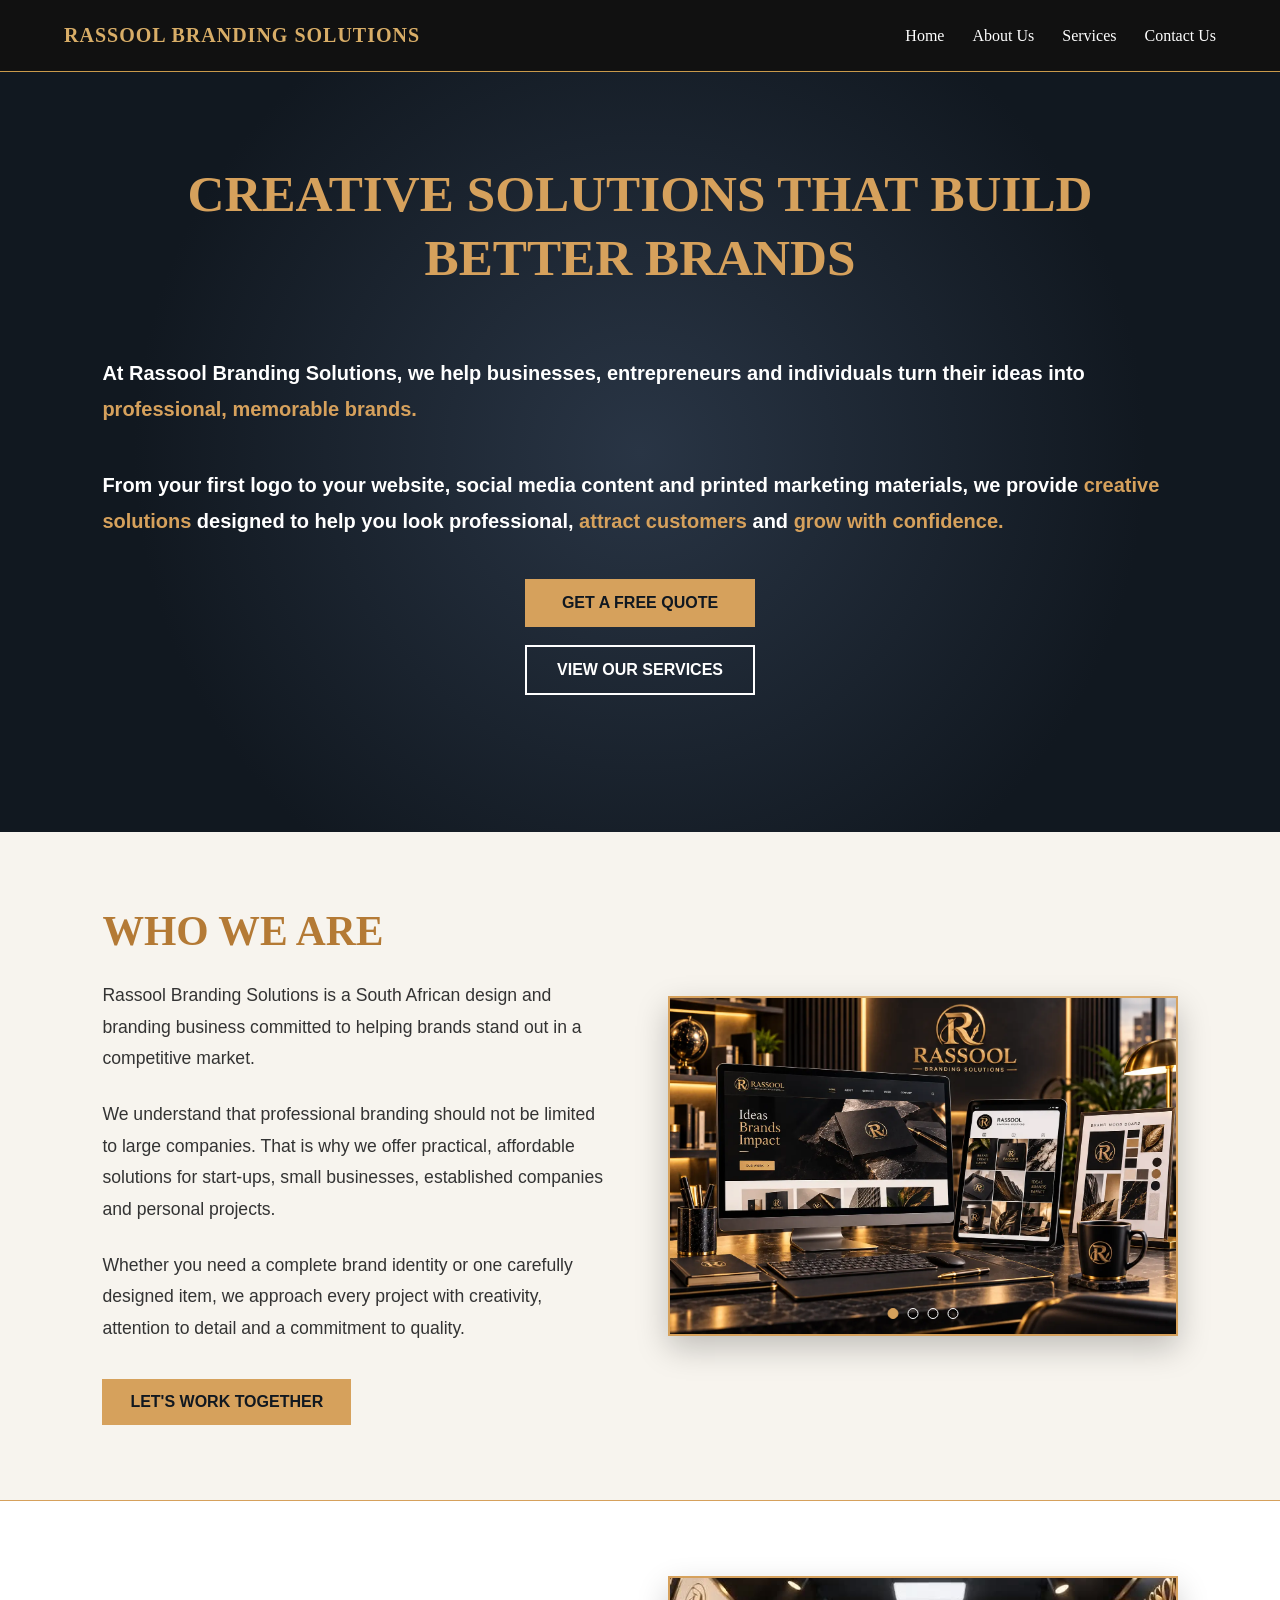
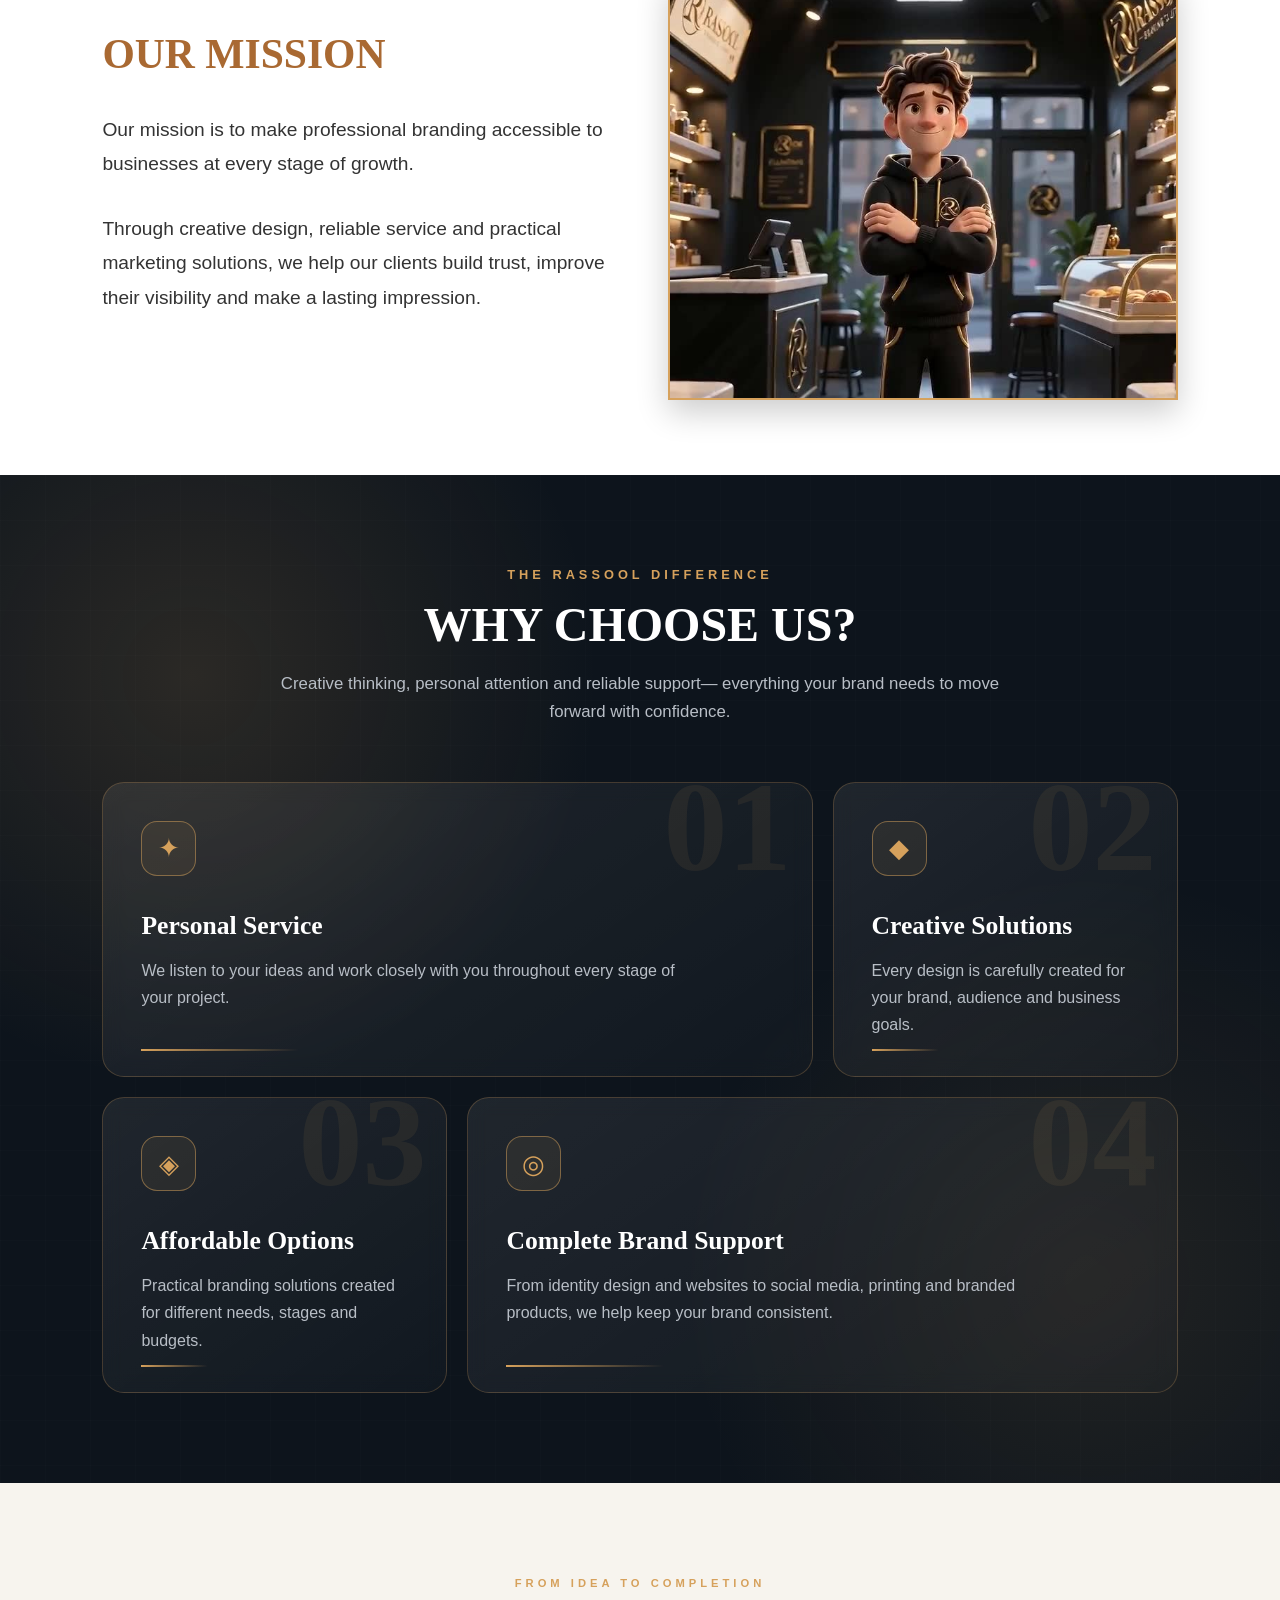
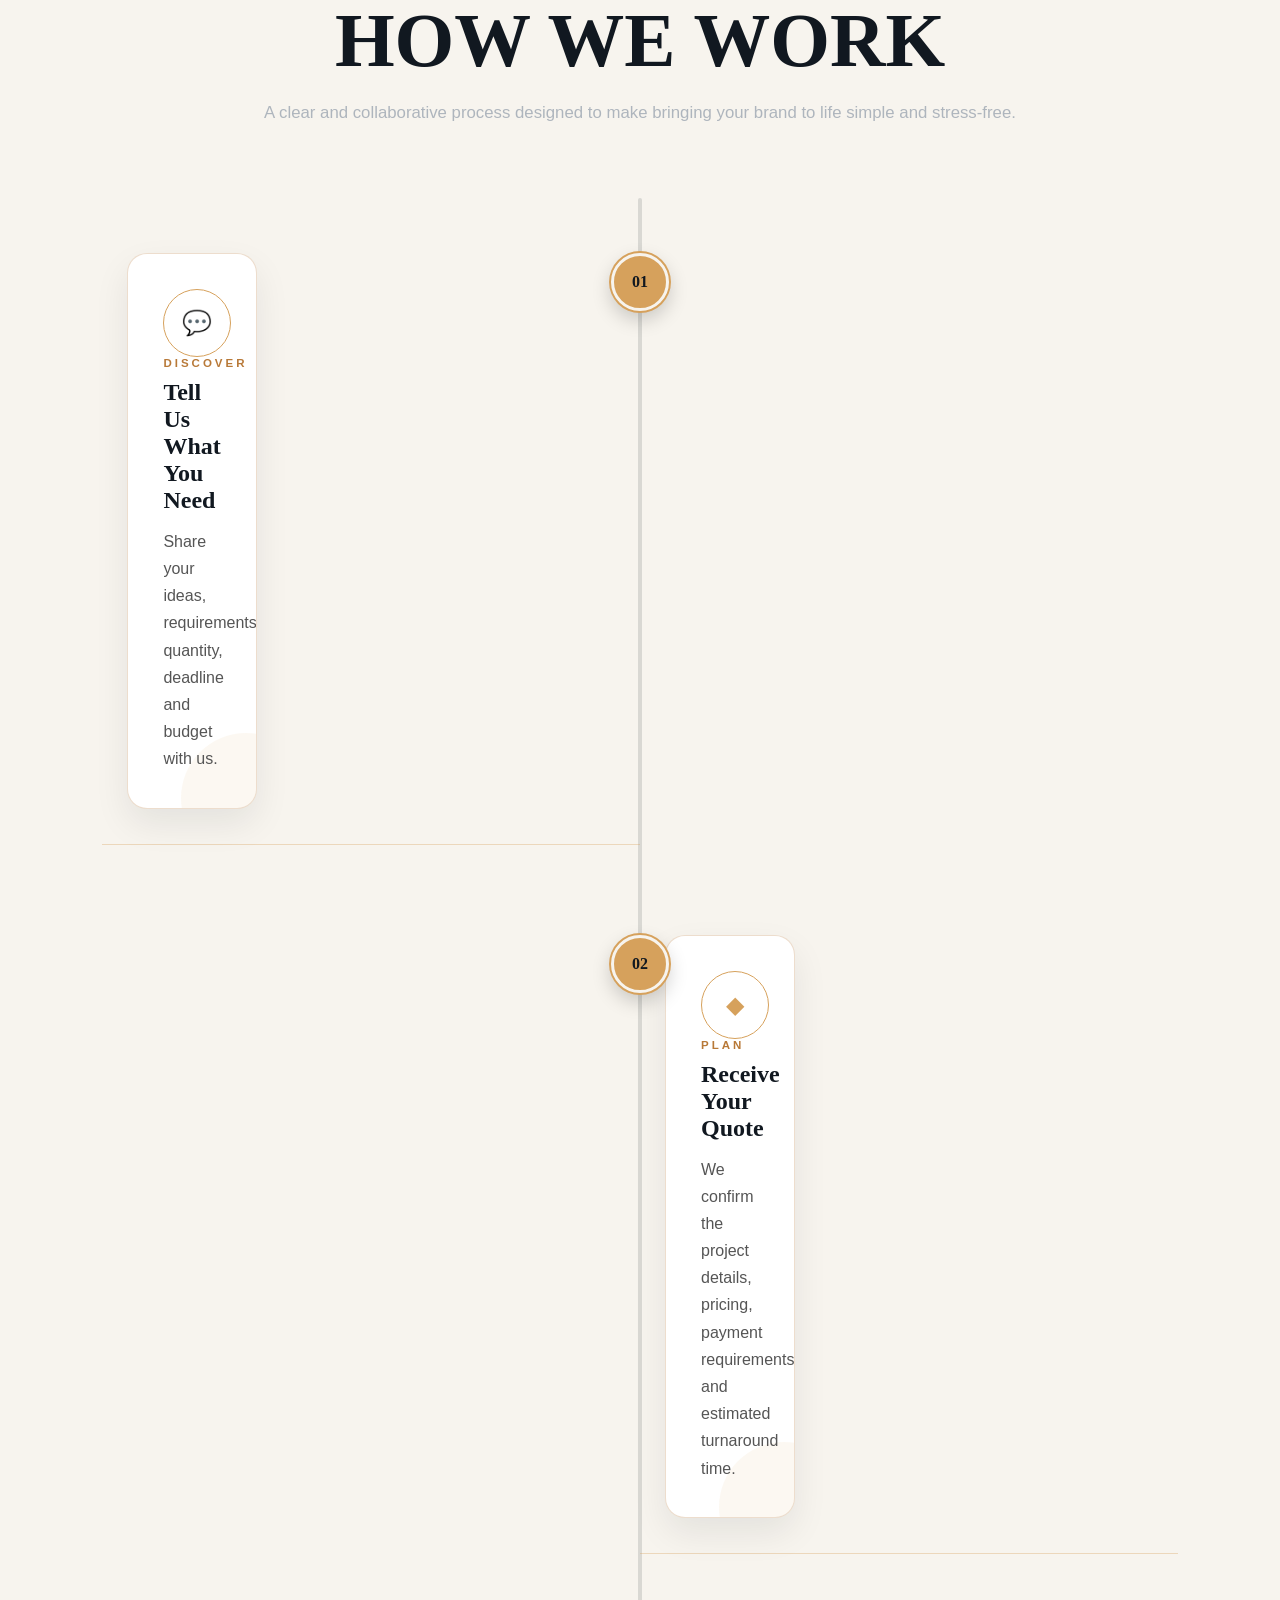
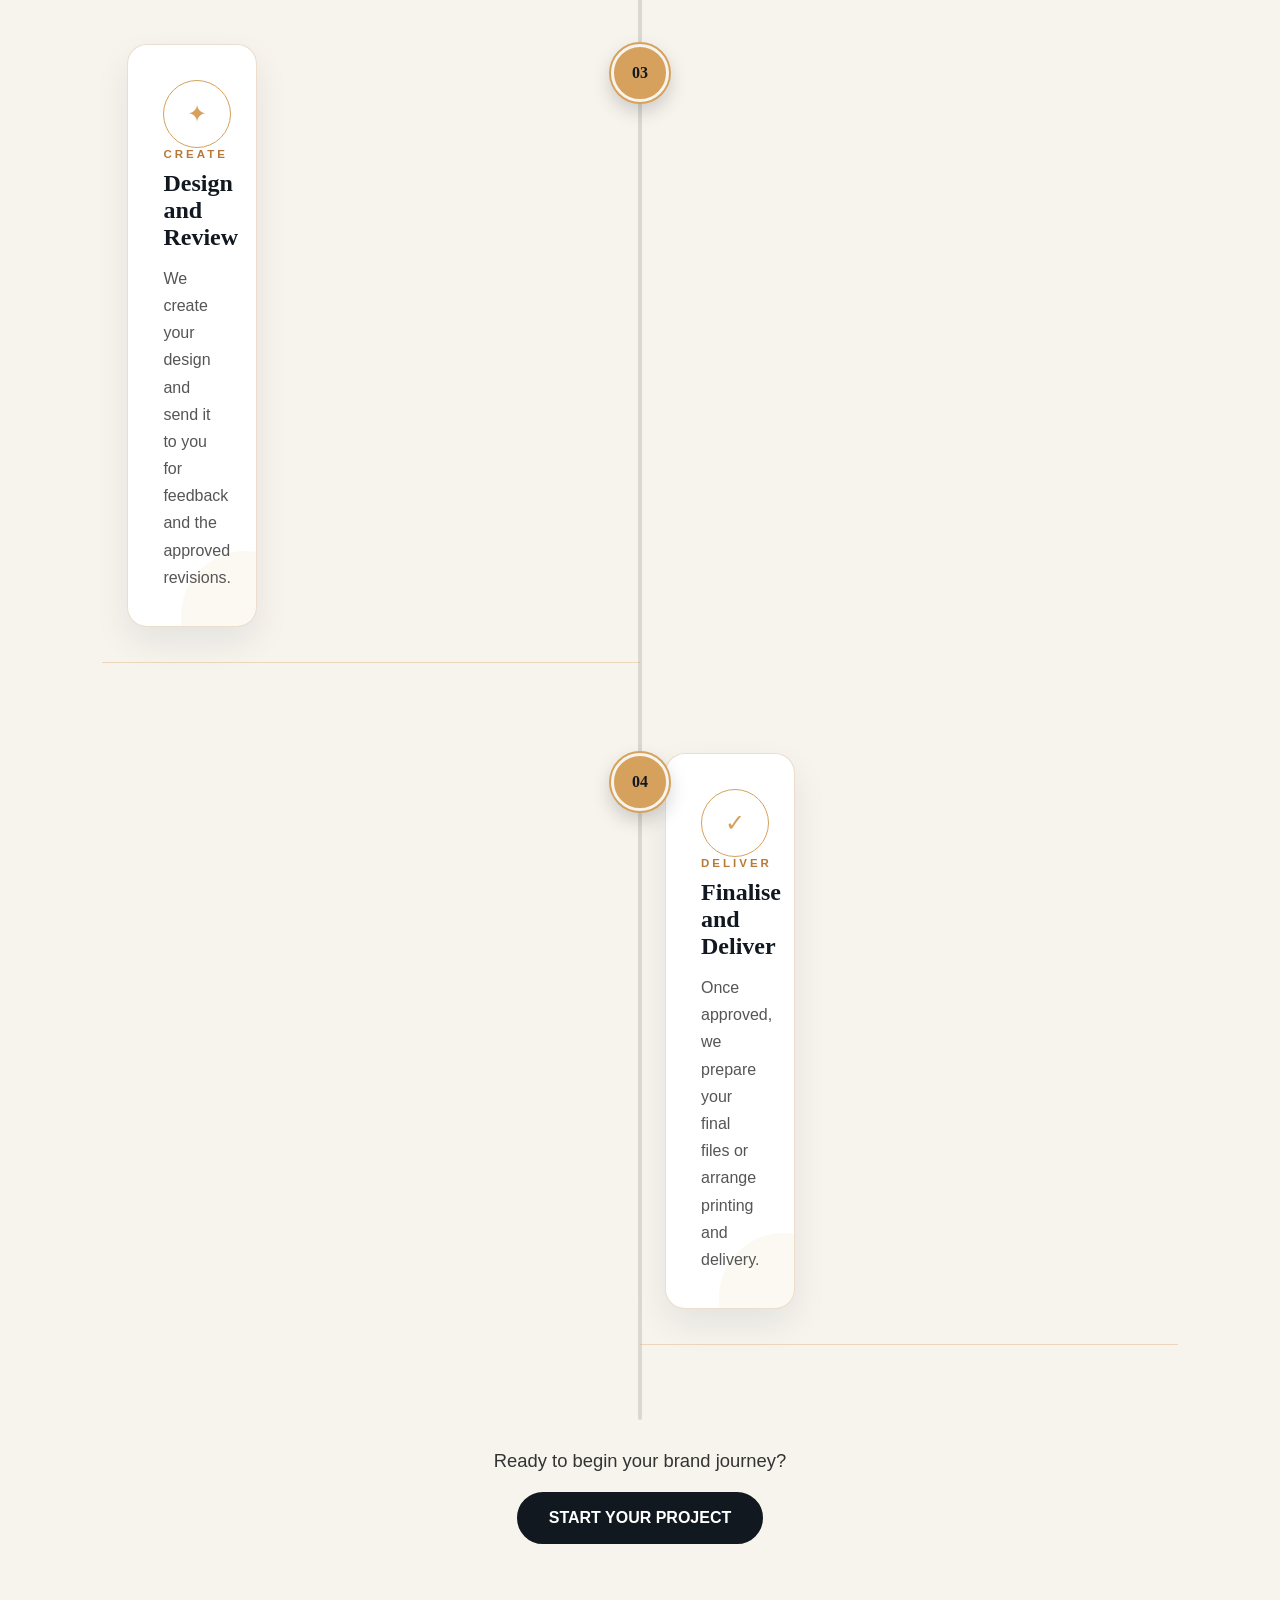
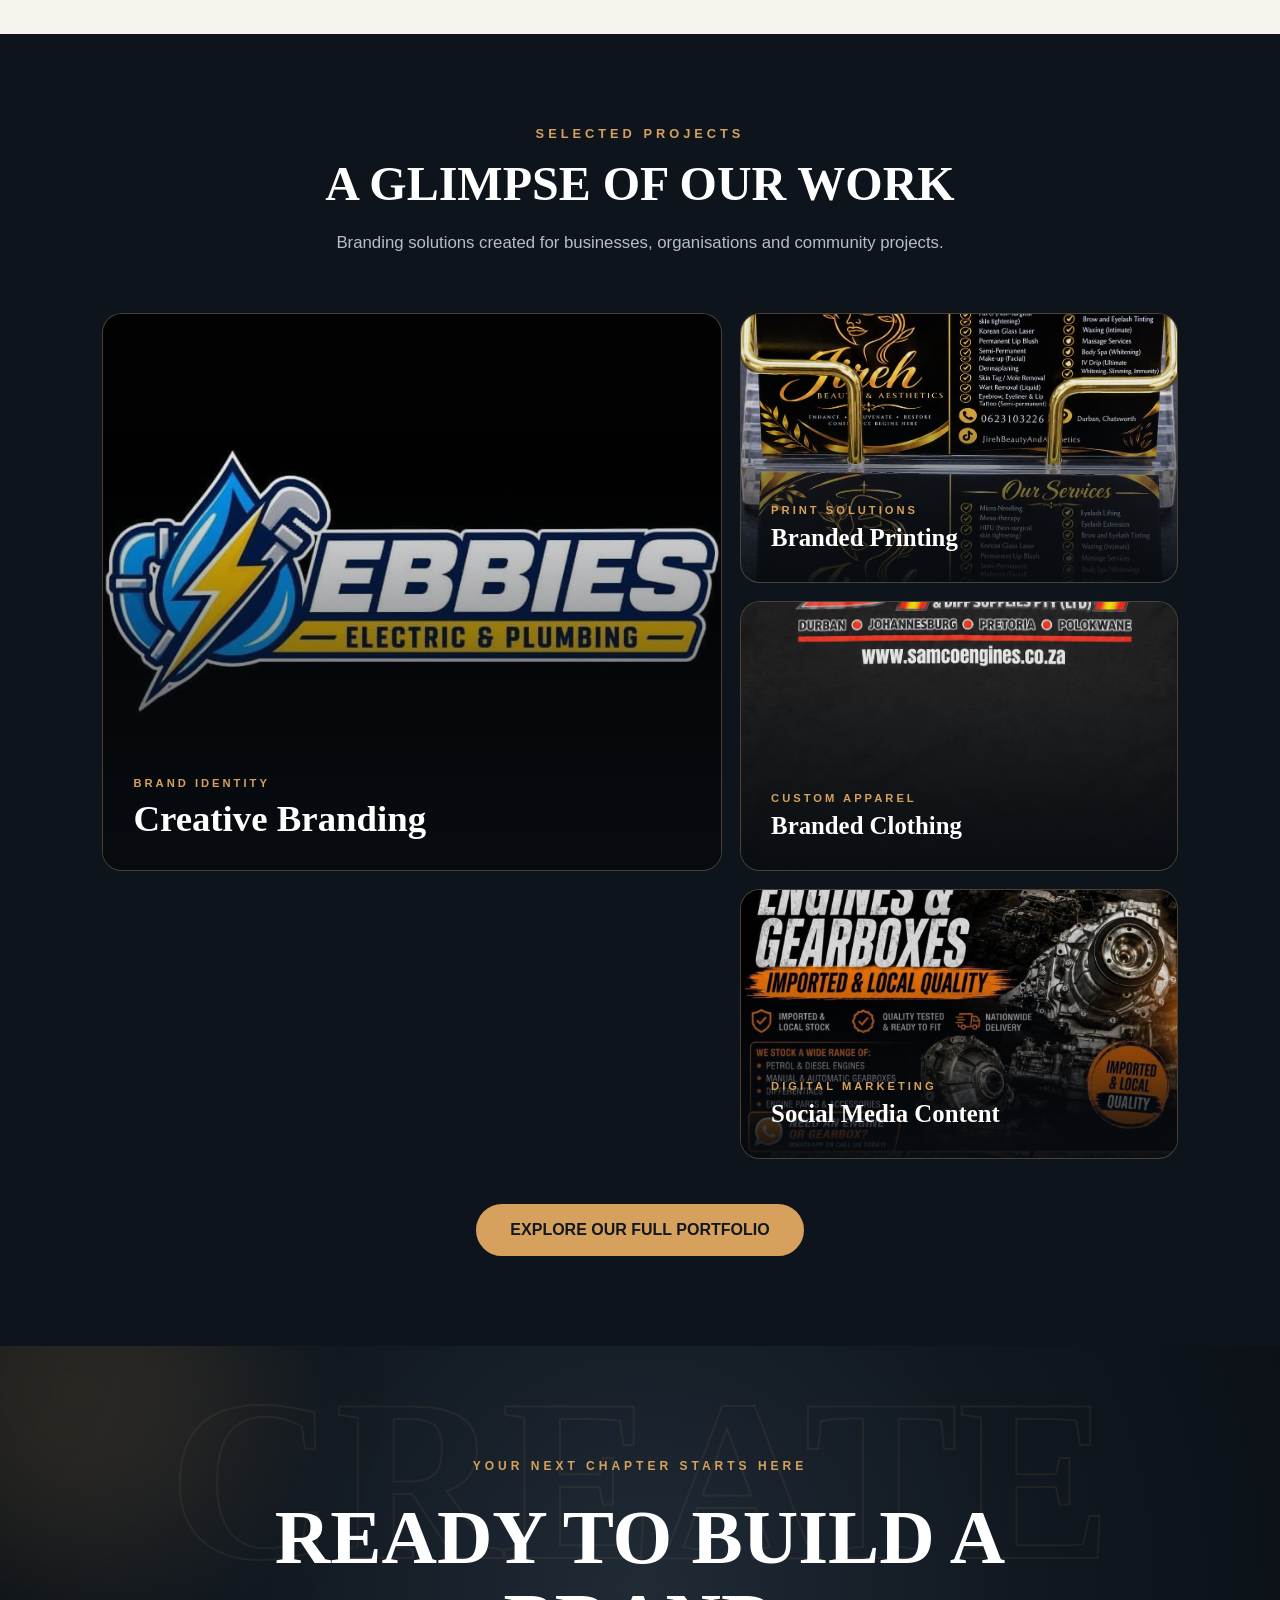
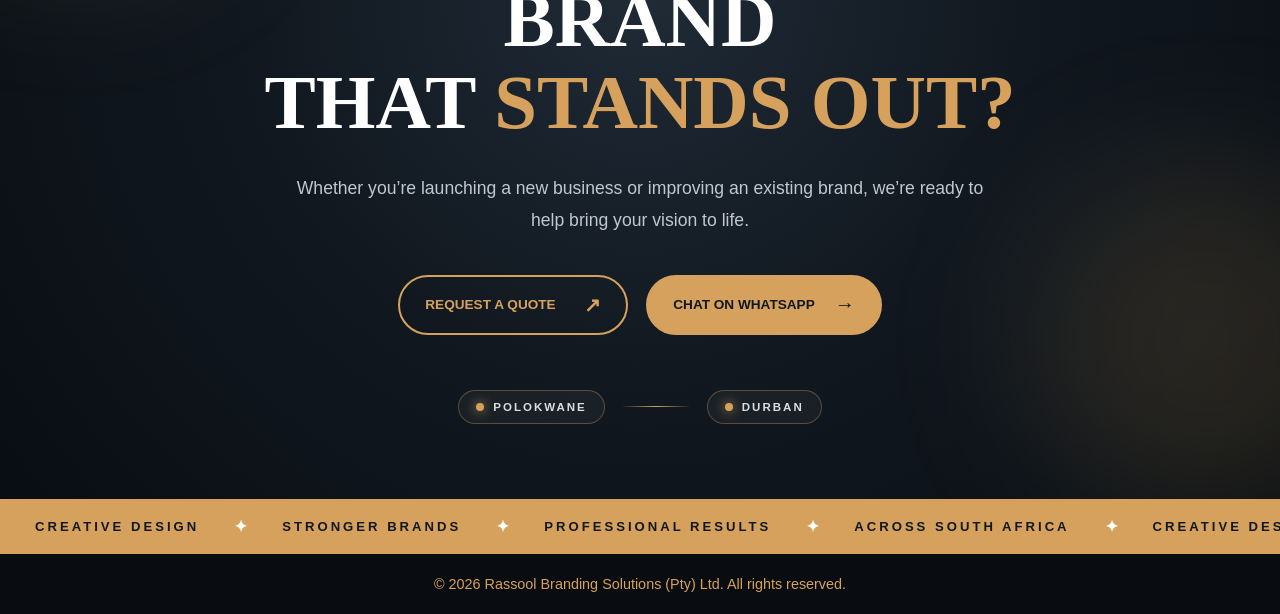
==== commit 1524b5e4: "Optimize website images and videos" ====
--- a/about.html
+++ b/about.html
@@ -109,20 +109,24 @@
     </div>
 
     <div class="about-slideshow">
-        <img src="images/about-slide-1.png"
+        <img src="images/about-slide-1.webp"
              class="about-slide active"
+             decoding="async"
              alt="Branding design studio">
 
-        <img src="images/about-slide-2.png"
+        <img src="images/about-slide-2.webp"
              class="about-slide"
+             loading="lazy" decoding="async"
              alt="Printed branding materials">
 
-        <img src="images/about-slide-3.png"
+        <img src="images/about-slide-3.webp"
              class="about-slide"
+             loading="lazy" decoding="async"
              alt="Branded apparel">
 
-        <img src="images/about-slide-4.png"
+        <img src="images/about-slide-4.webp"
              class="about-slide"
+             loading="lazy" decoding="async"
              alt="Digital marketing">
 
         <div class="about-slide-dots">
@@ -156,7 +160,7 @@
     </div>
 
     <div class="mission-video">
-        <video autoplay muted loop playsinline preload="metadata">
+        <video autoplay muted loop playsinline preload="metadata" poster="images/rassool-poster.jpg">
             <source src="images/rassool-animation.mp4"
                     type="video/mp4">
 
@@ -348,7 +352,7 @@
         <a href="gallery.html#design-branding"
            class="showcase-item showcase-featured">
 
-            <img src="images/design-1.jpg"
+            <img src="images/design-1.jpg" loading="lazy" decoding="async"
                  alt="Logo and branding design project">
 
             <div class="showcase-overlay">
@@ -361,7 +365,7 @@
         <a href="gallery.html#print-solutions"
            class="showcase-item">
 
-            <img src="images/print-1.png"
+            <img src="images/print-1.webp" loading="lazy" decoding="async"
                  alt="Printed branding materials">
 
             <div class="showcase-overlay">
@@ -374,7 +378,7 @@
         <a href="gallery.html#apparel"
            class="showcase-item">
 
-            <img src="images/apparel-1.png"
+            <img src="images/apparel-1.webp" loading="lazy" decoding="async"
                  alt="Custom branded apparel">
 
             <div class="showcase-overlay">
@@ -387,7 +391,7 @@
         <a href="gallery.html#social-media"
            class="showcase-item">
 
-            <img src="images/samco-post.jpg"
+            <img src="images/samco-post.jpg" loading="lazy" decoding="async"
                  alt="Social media promotional design">
 
             <div class="showcase-overlay">
@@ -542,4 +546,4 @@
 
 </body>
 
-</html>+</html>
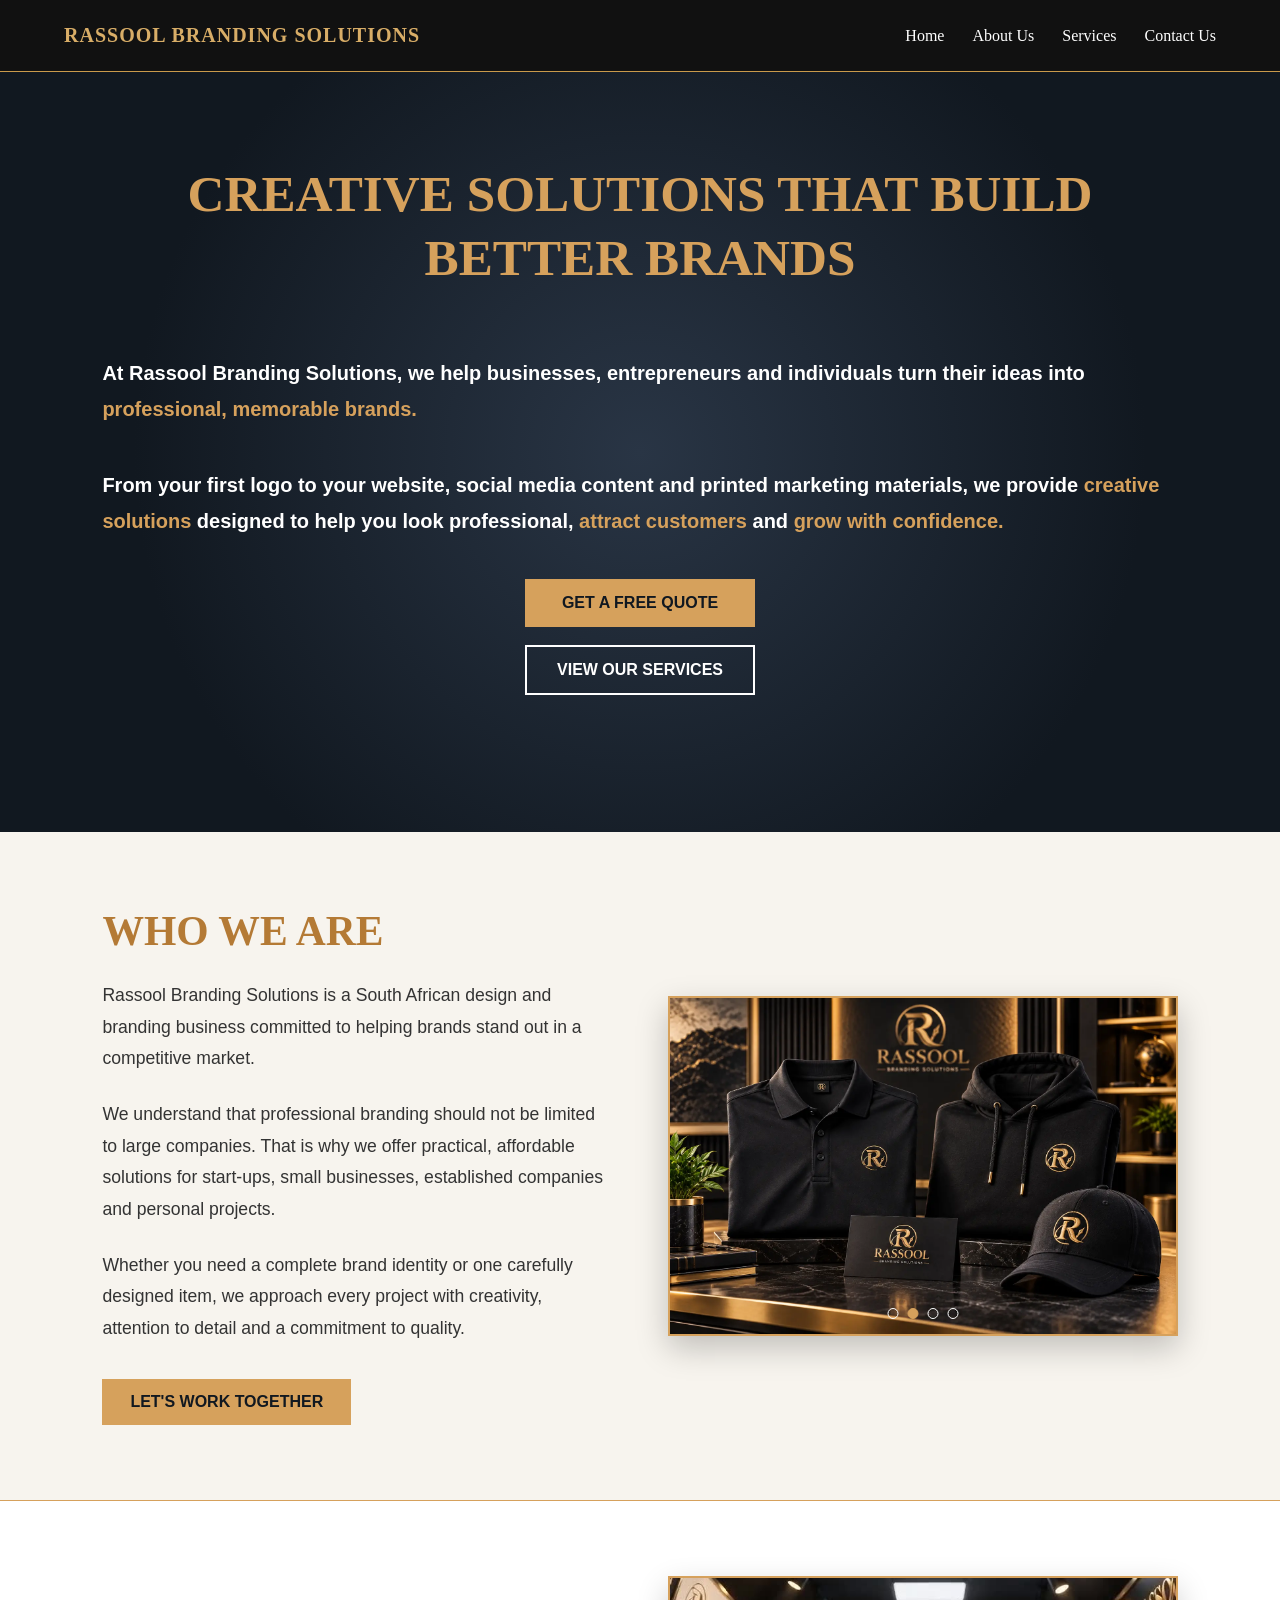
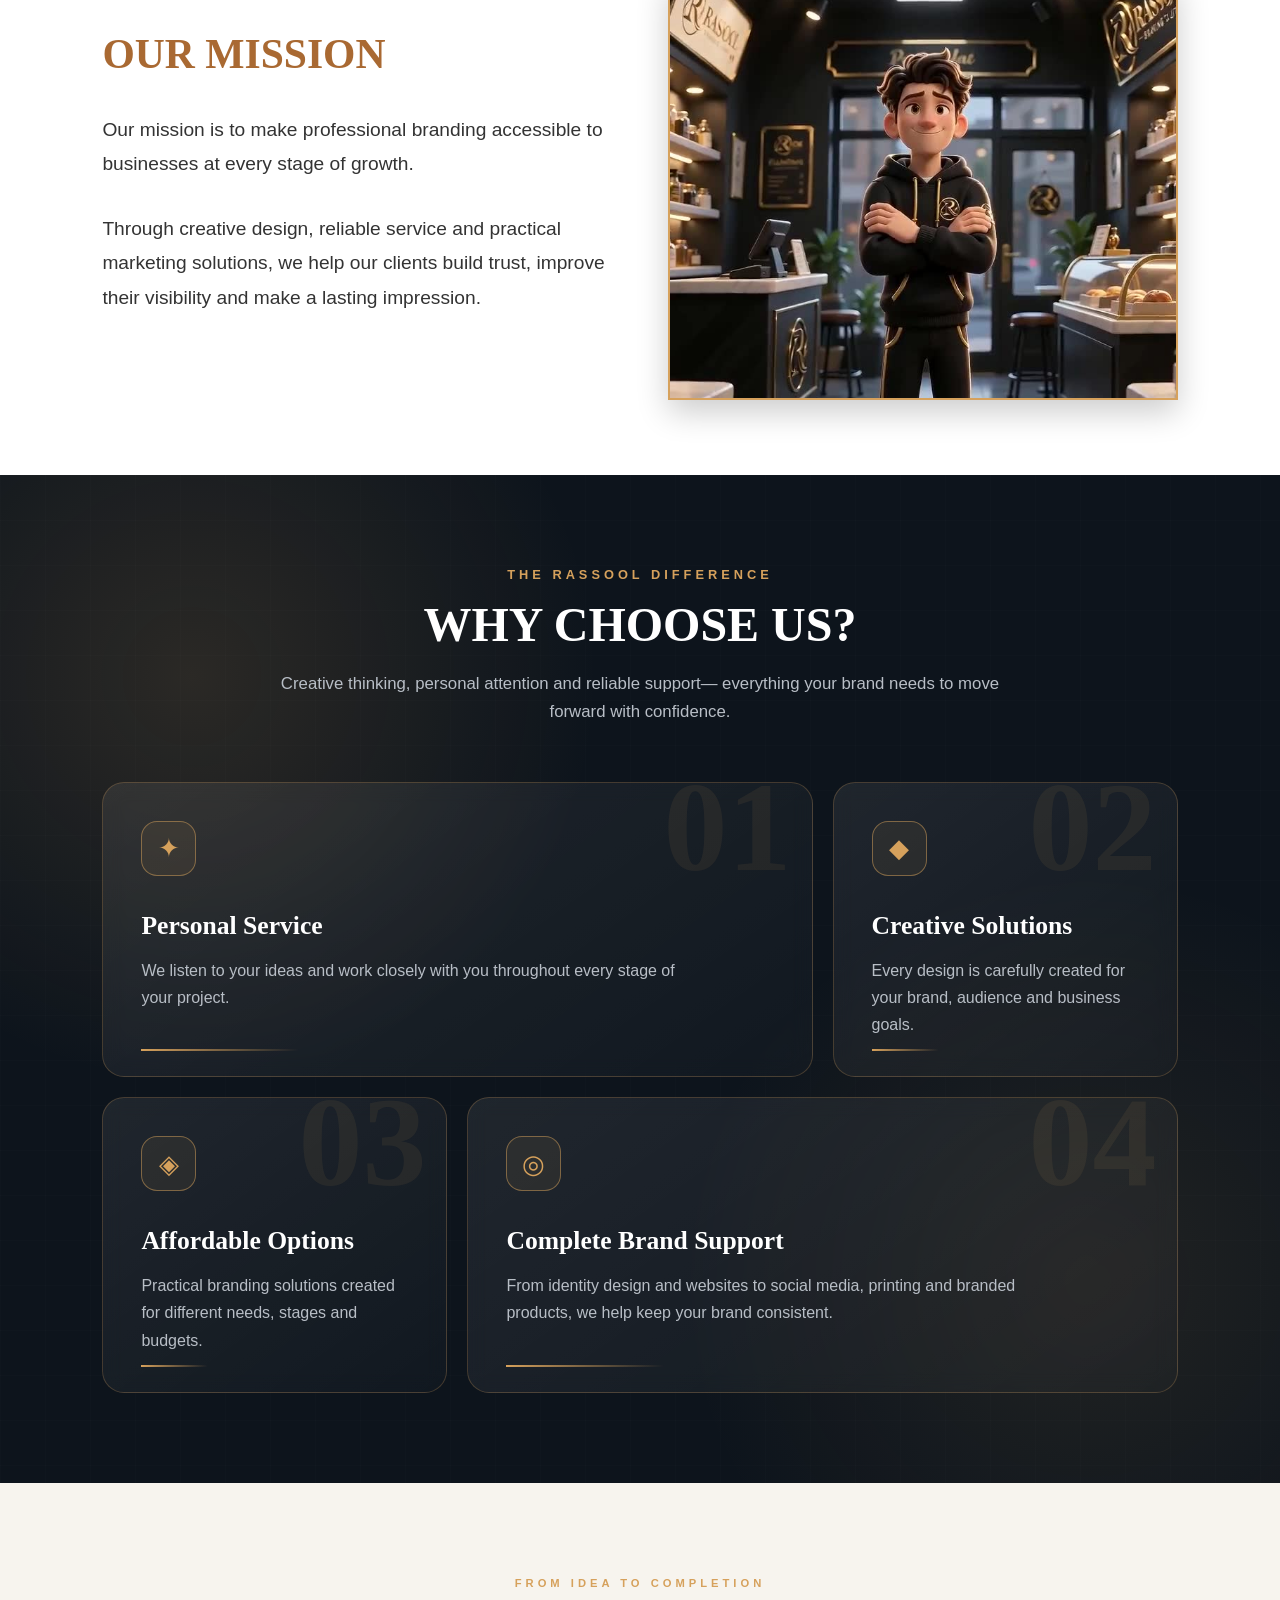
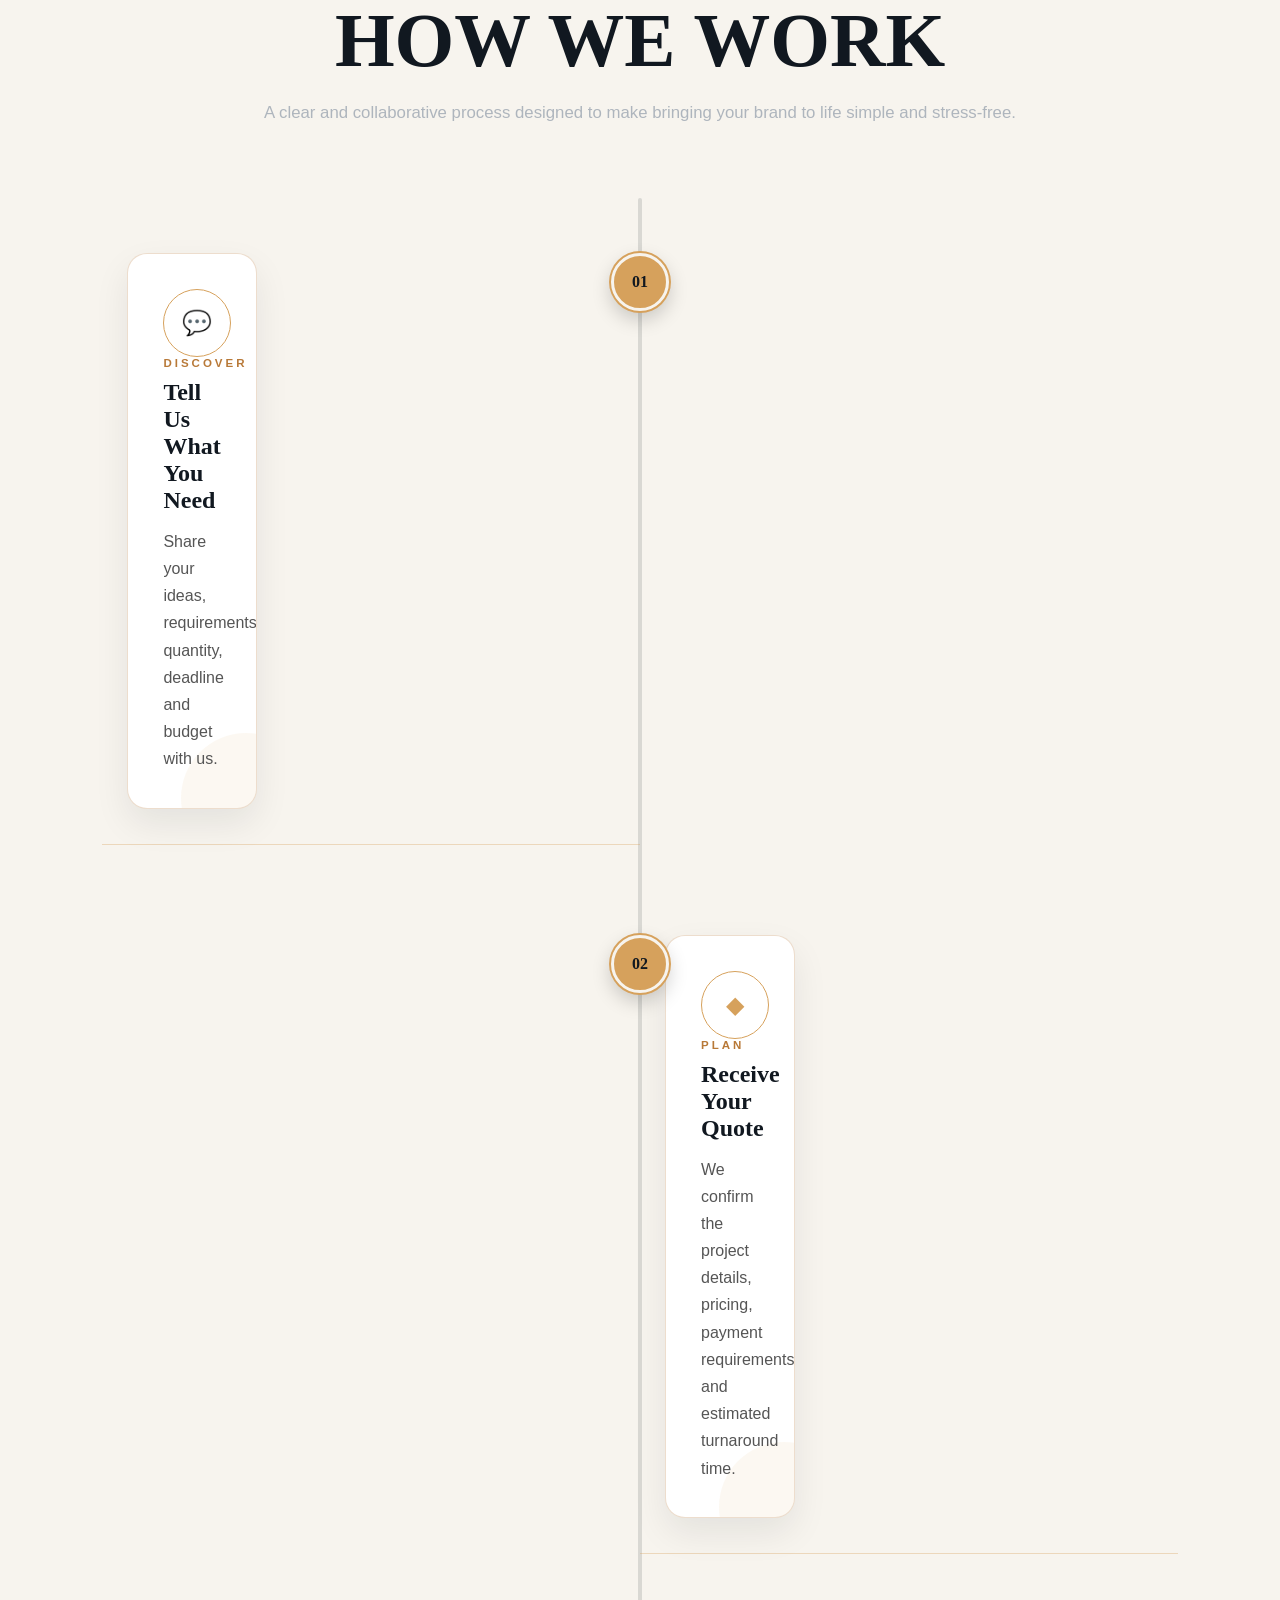
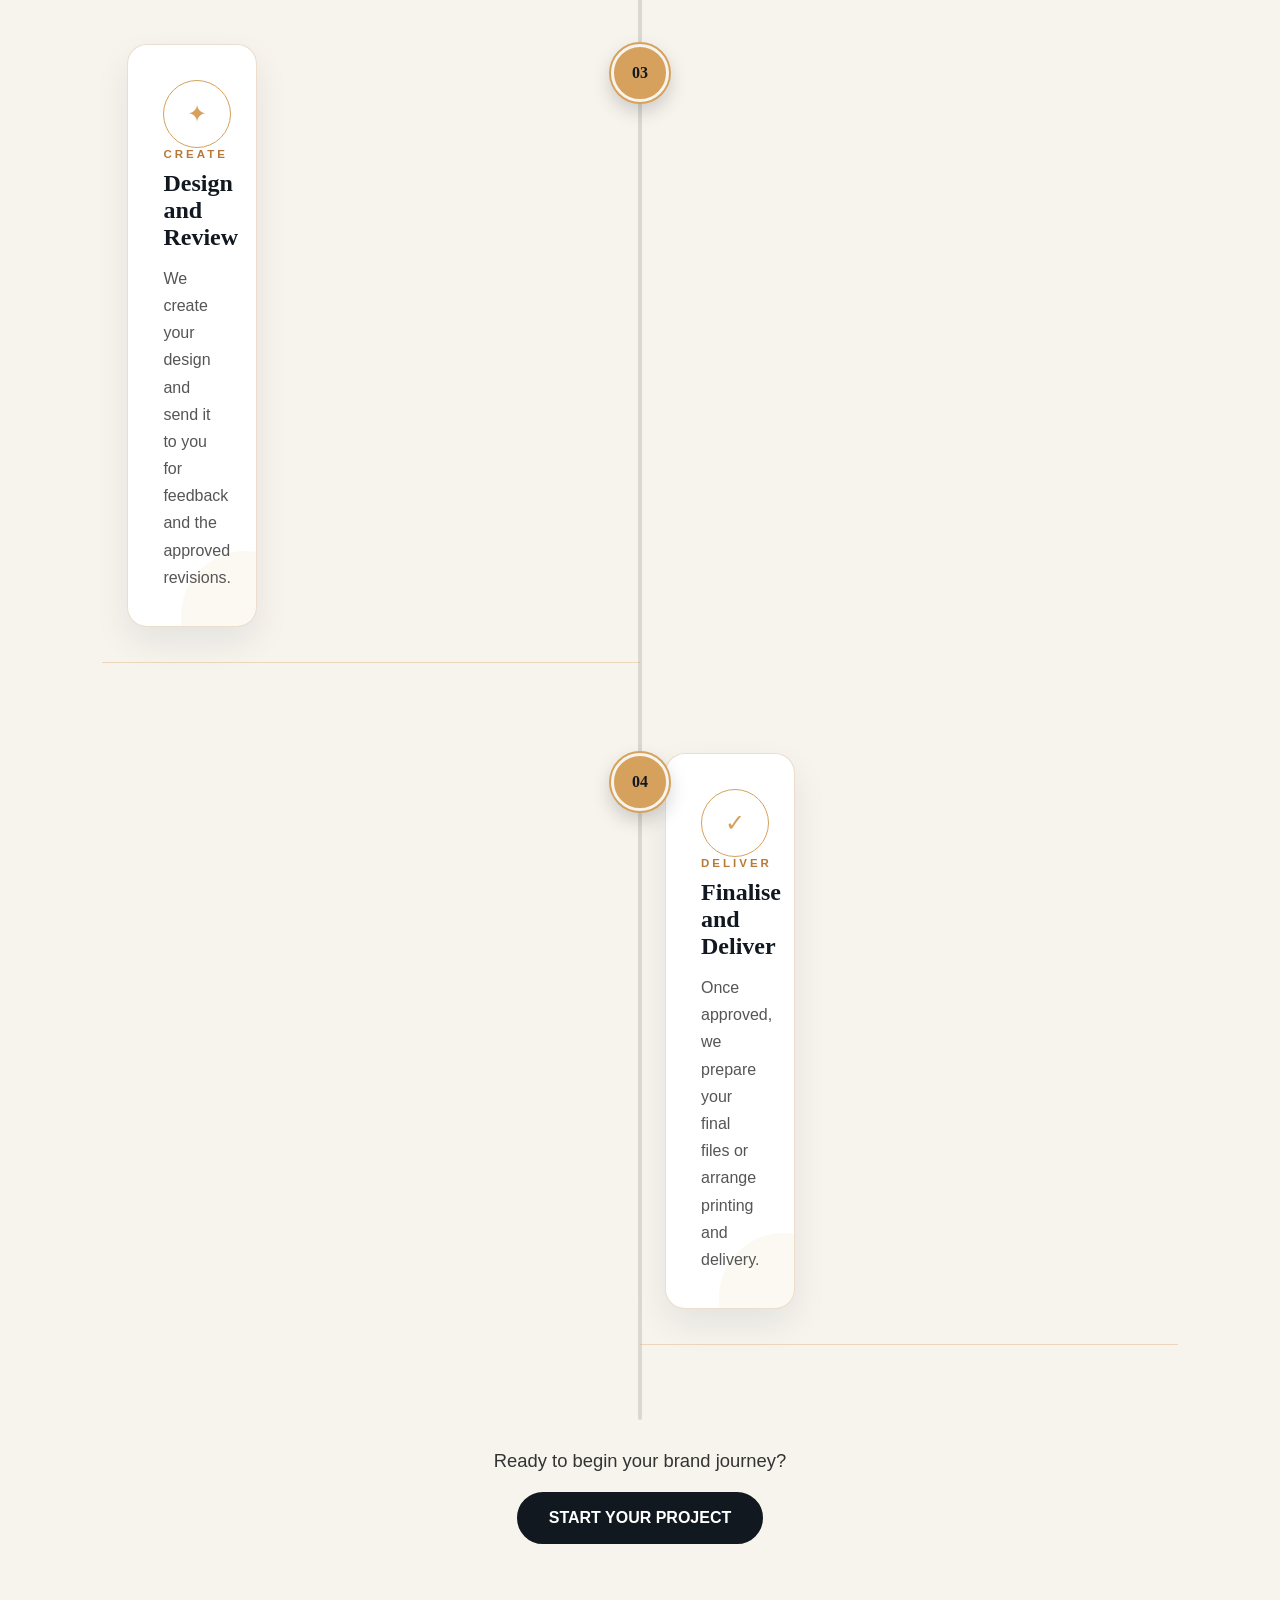
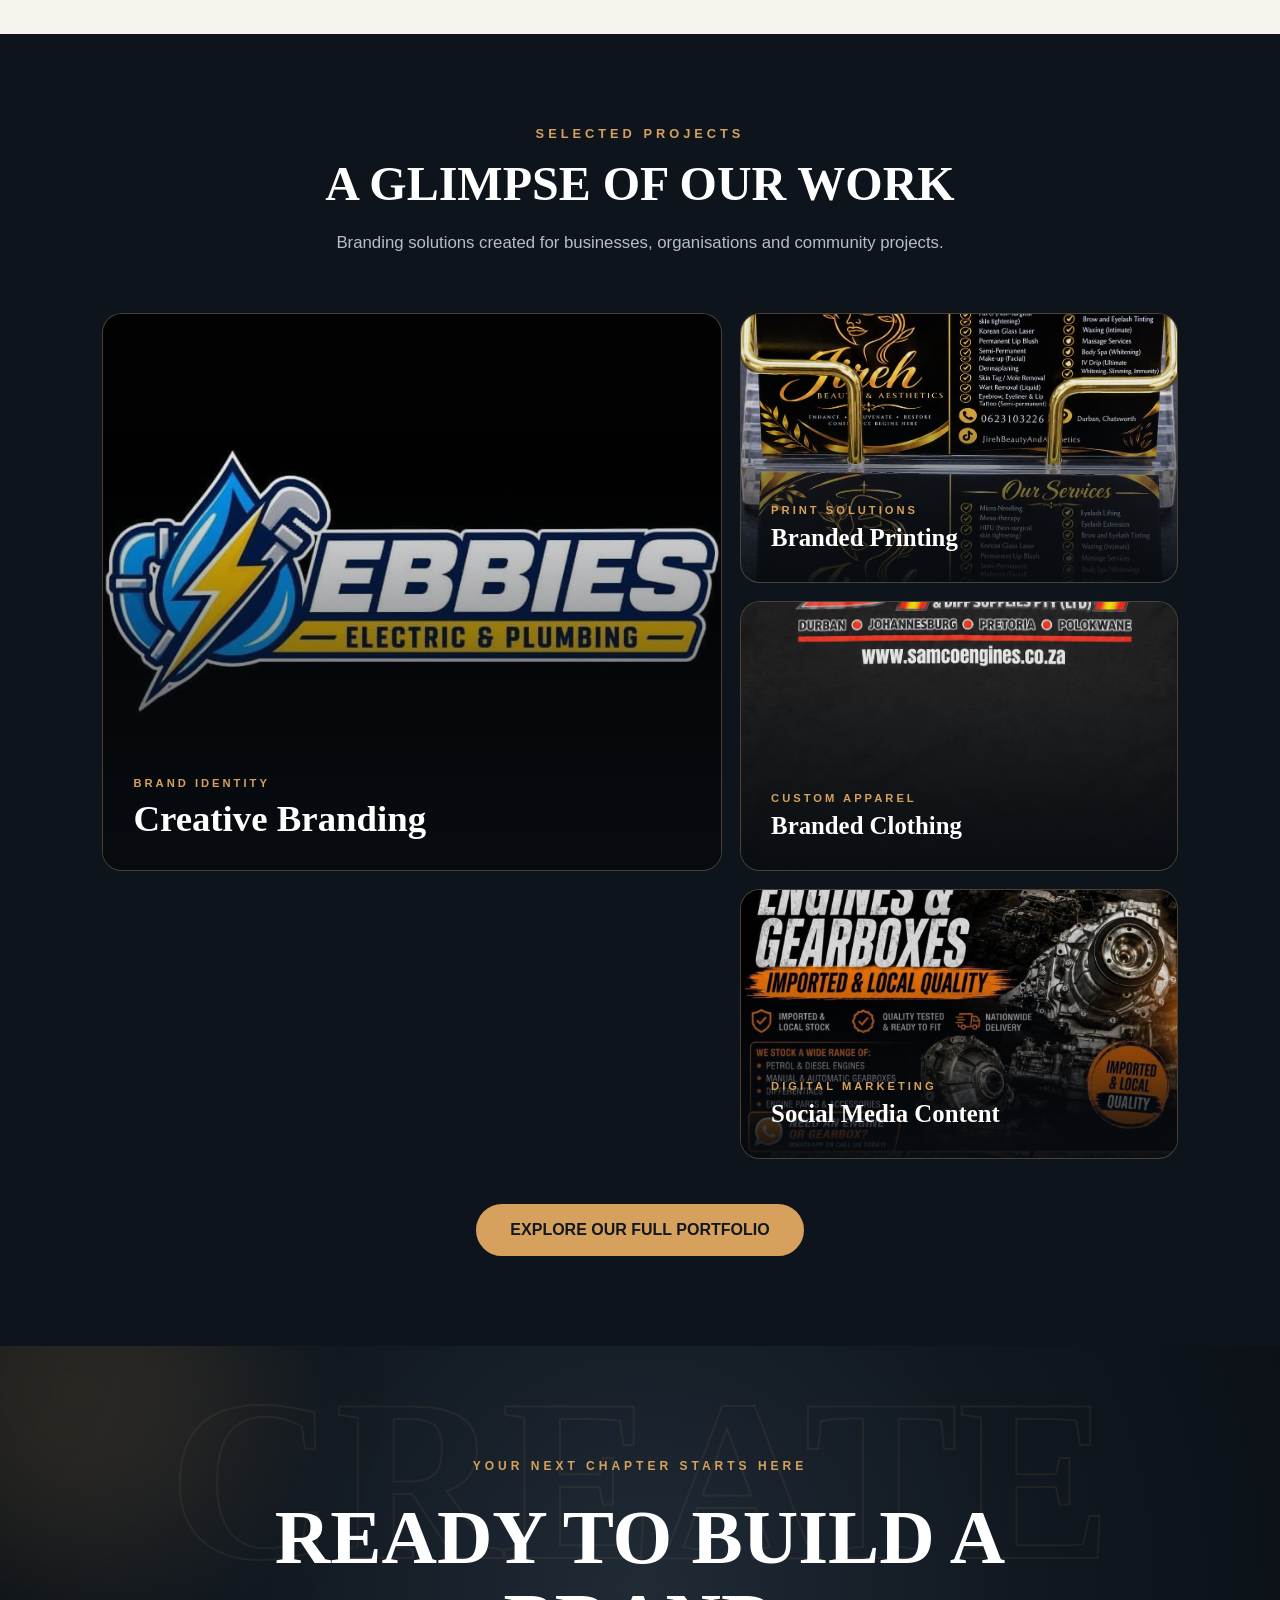
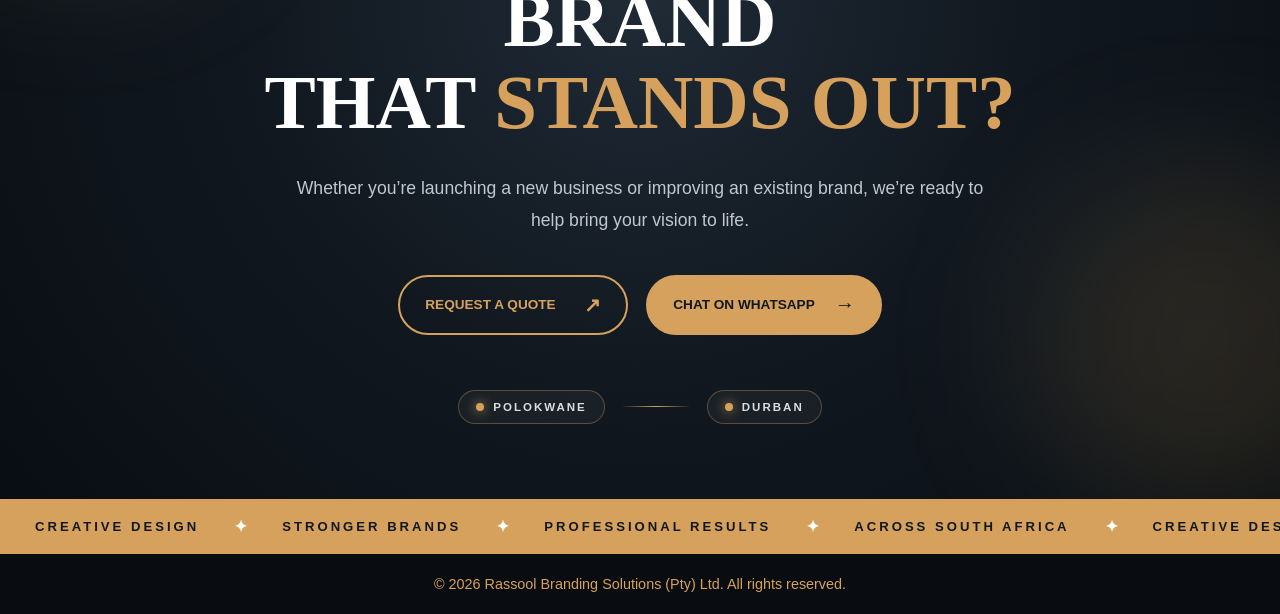
==== commit 7816b294: "Update about.html" ====
--- a/about.html
+++ b/about.html
@@ -30,8 +30,8 @@
         <nav class="navigation" id="navigation">
             <a href="index.html">Home</a>
             <a href="about.html">About Us</a>
-            <a href="index.html#services">Services</a>
-            <a href="index.html#contact">Contact Us</a>
+            <a href="services.html">Services</a>
+            <a href="contact.html">Contact Us</a>
         </nav>
 
     </header>
@@ -71,7 +71,7 @@
                     GET A FREE QUOTE
                 </a>
 
-                <a href="index.html#services"
+                <a href="services.html"
                    class="about-button outline-button">
                     VIEW OUR SERVICES
                 </a>
--- a/style.css
+++ b/style.css
@@ -2889,4 +2889,10 @@
         font-size: 0.65rem;
         letter-spacing: 1.3px;
     }
-}+}
+/* Uploaded videos use the same gallery frame as existing projects. */
+.gallery-item video {
+    width: 100%;
+    height: 100%;
+    object-fit: contain;
+}
